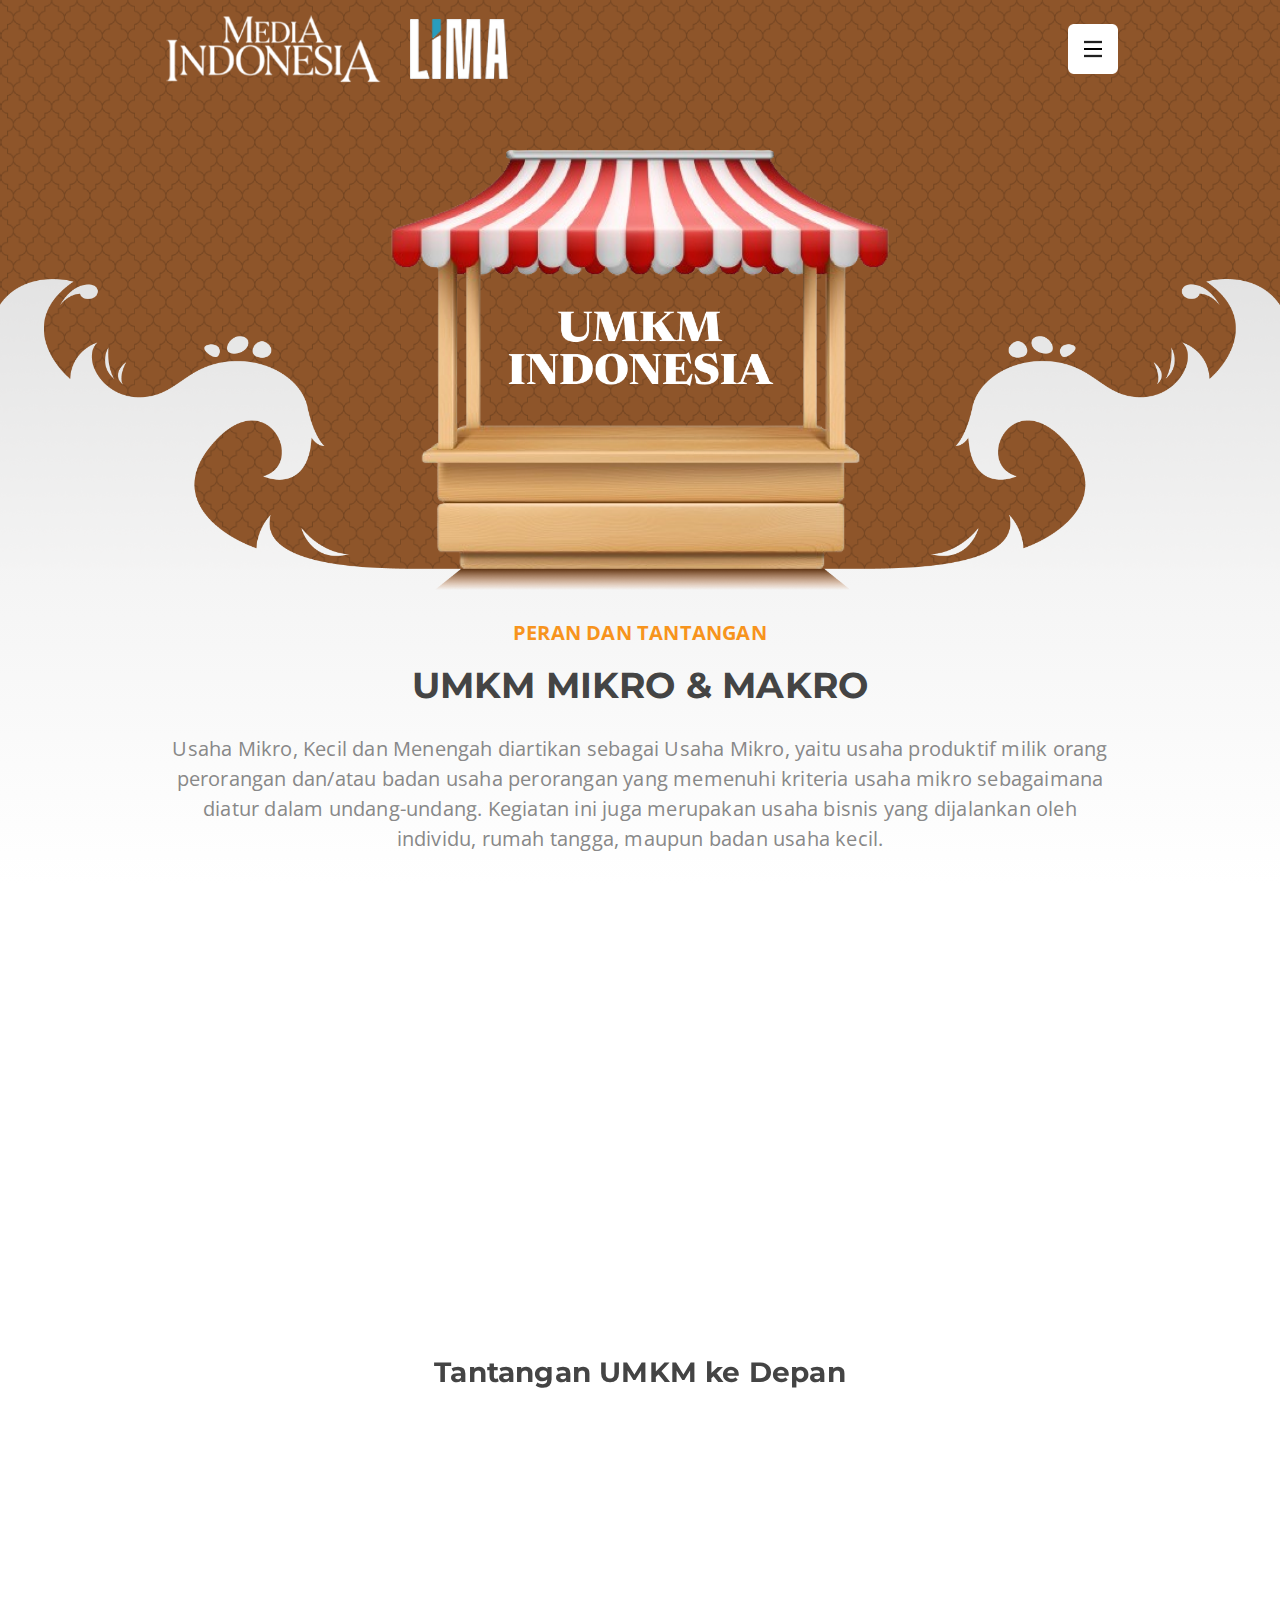
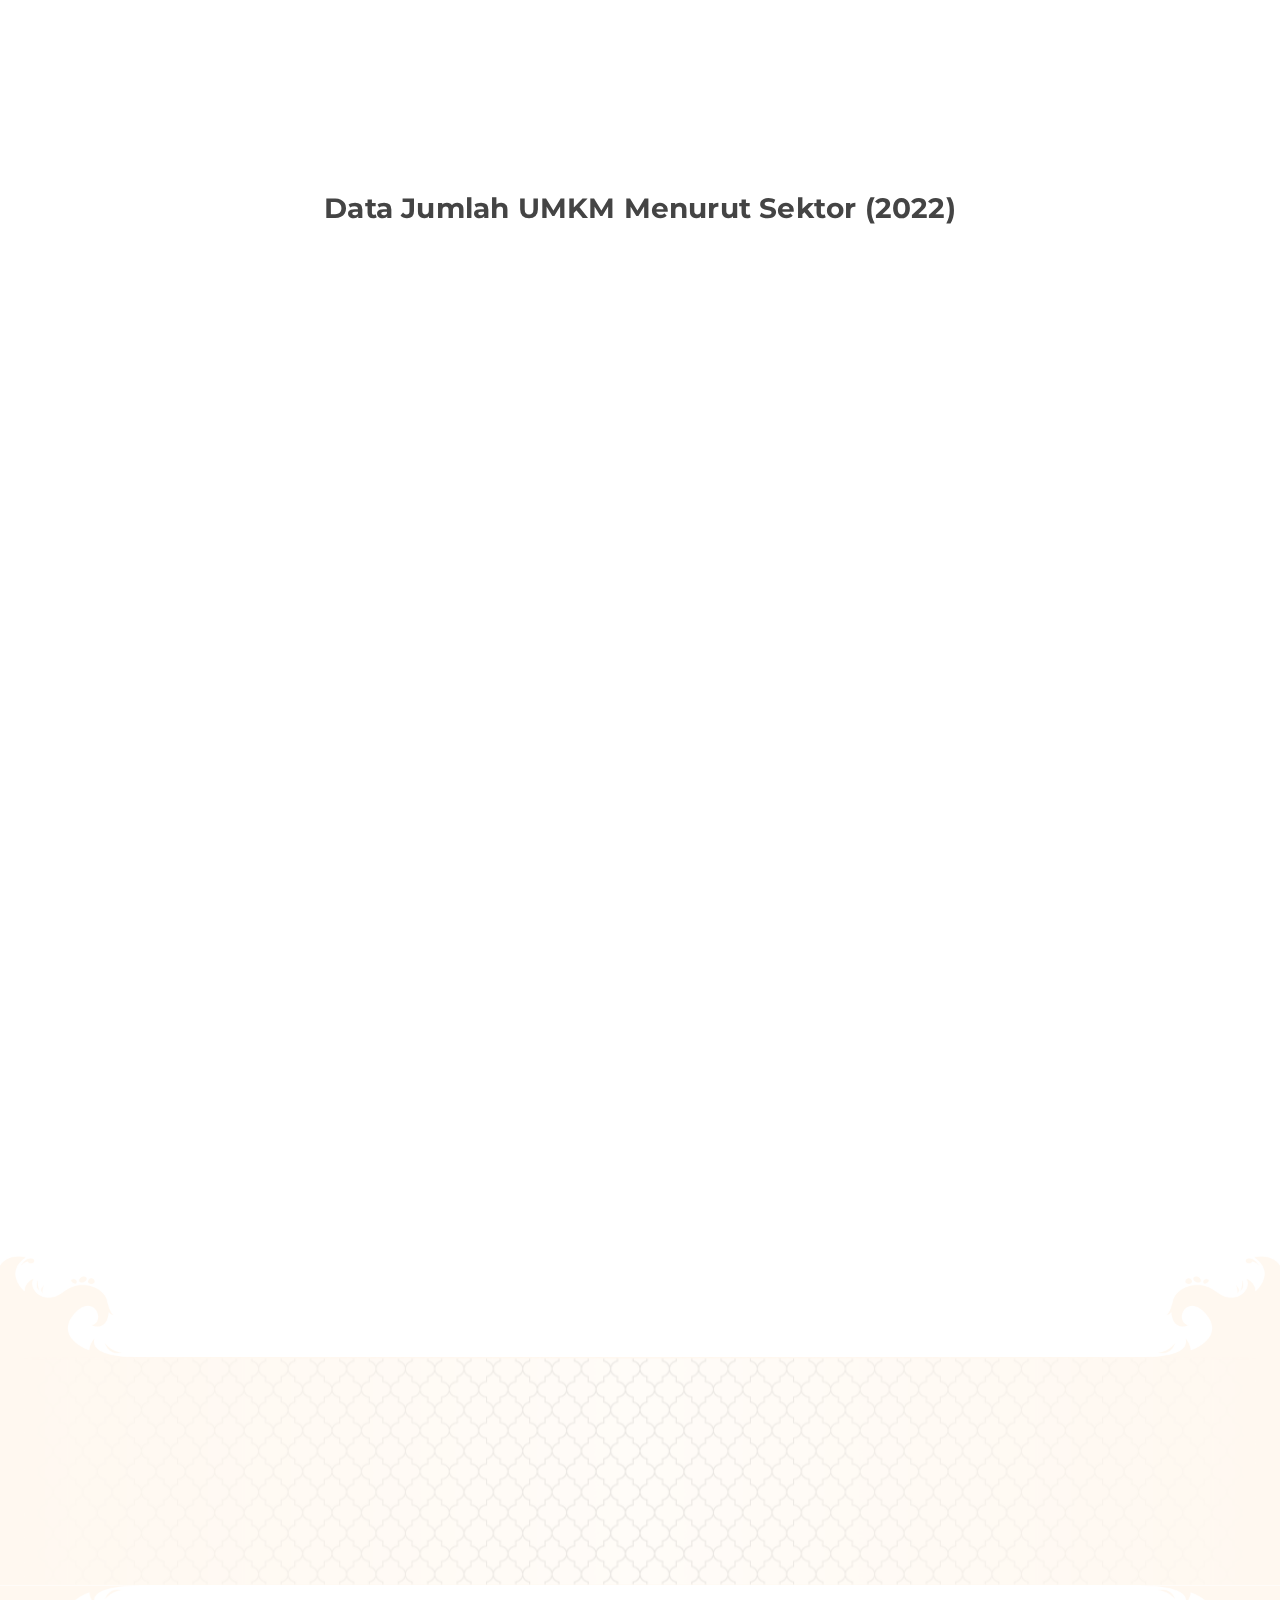
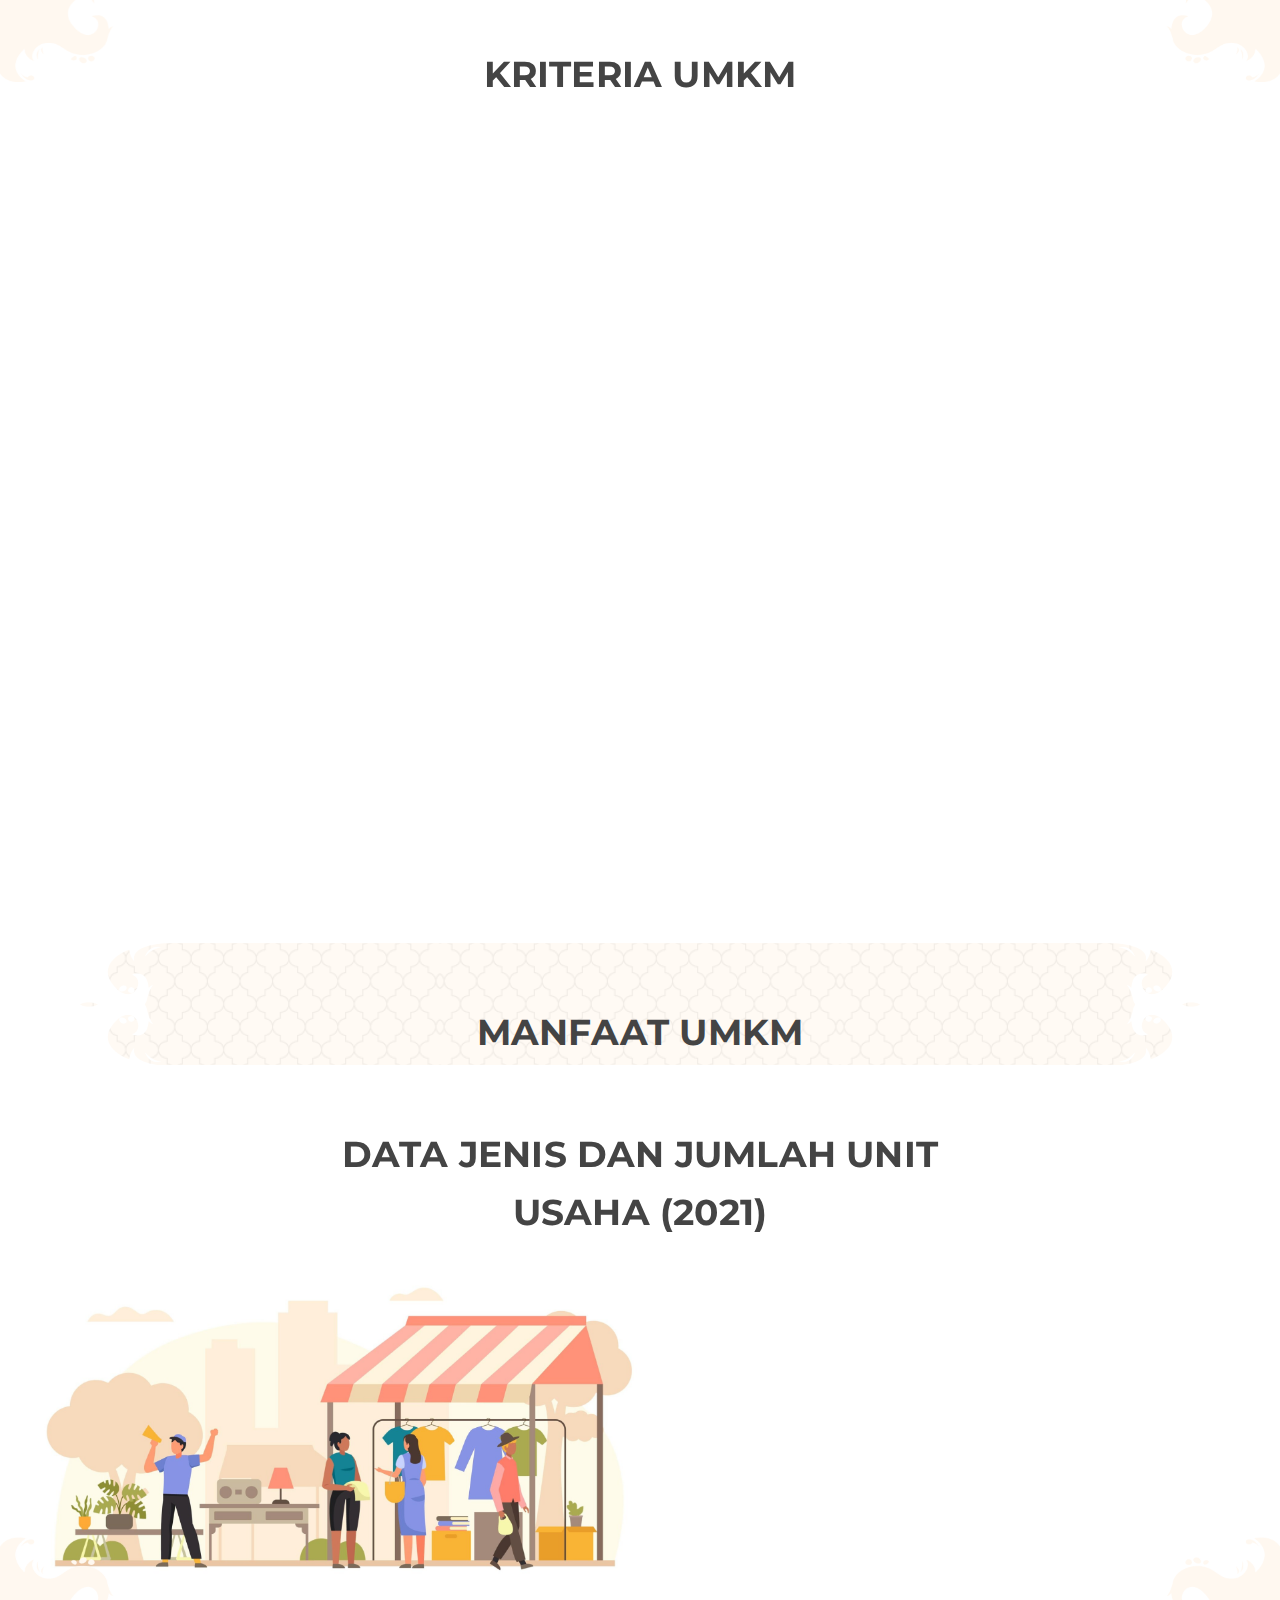
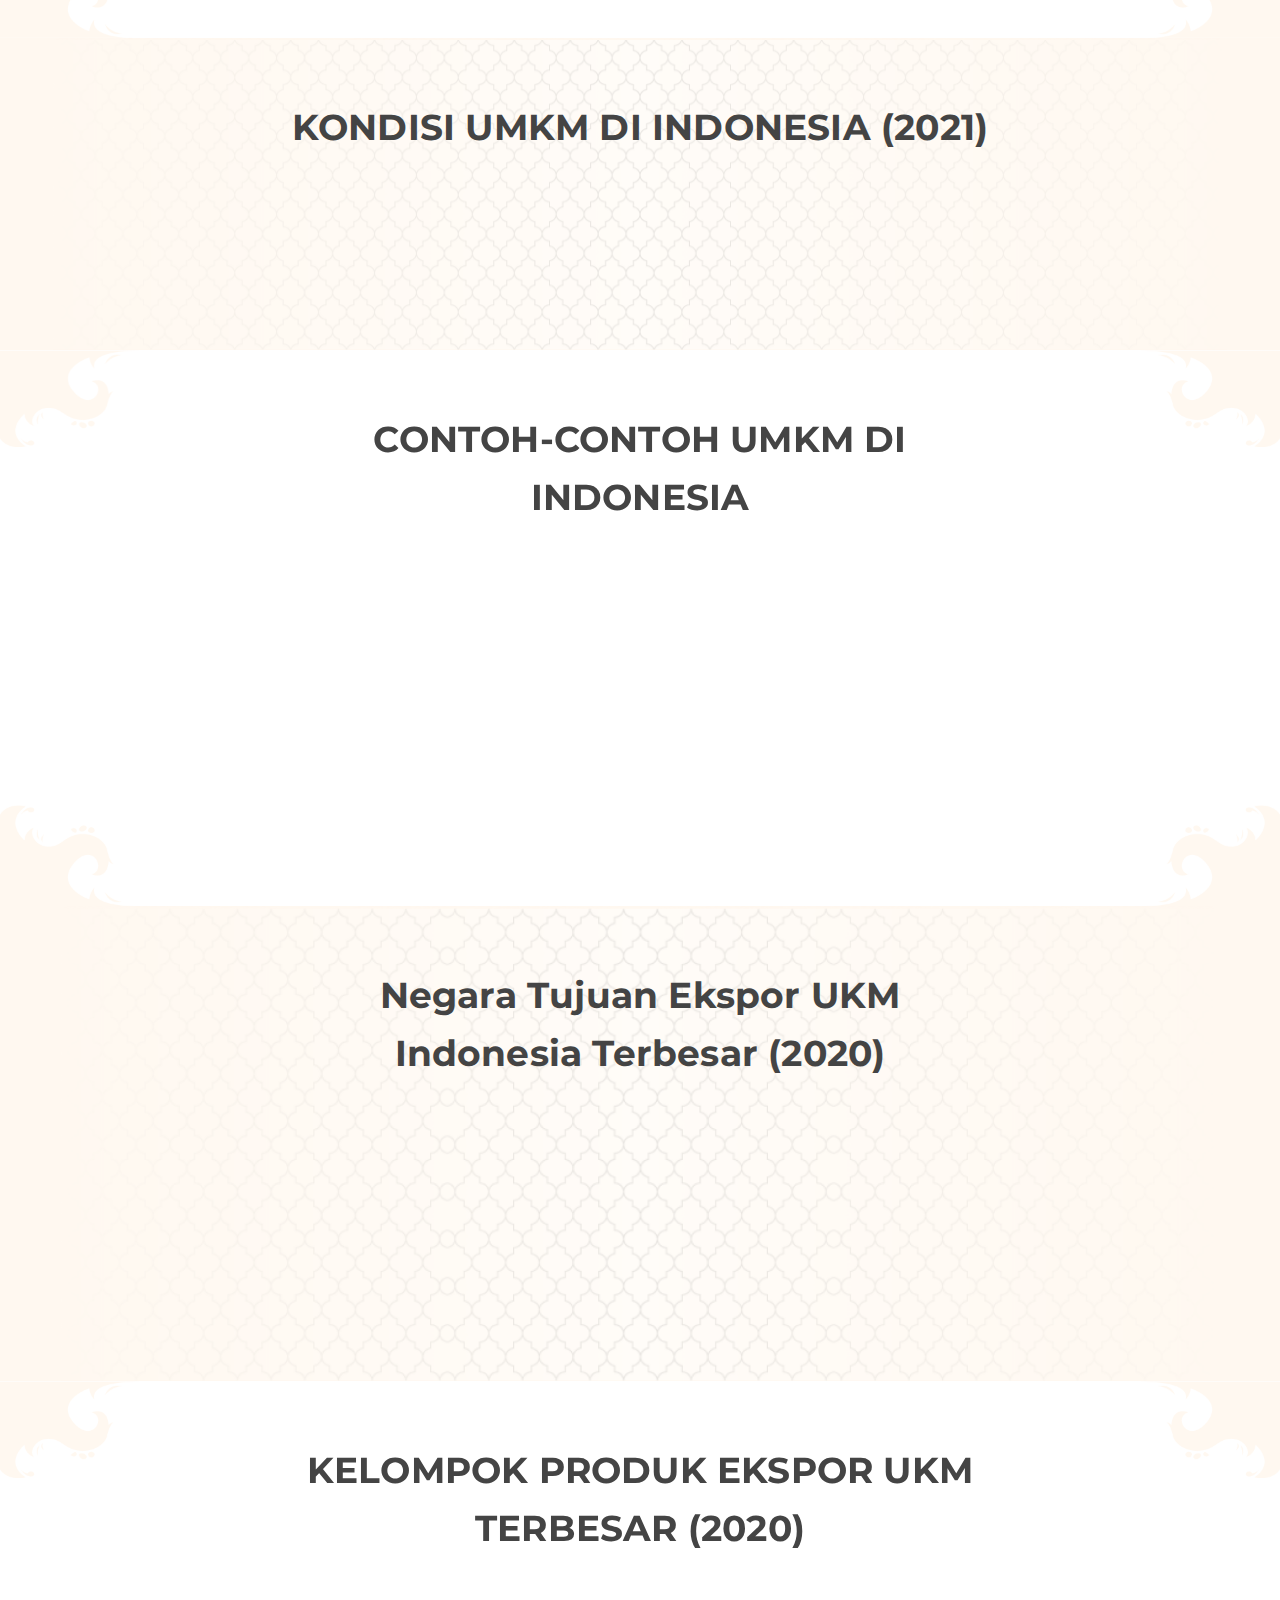
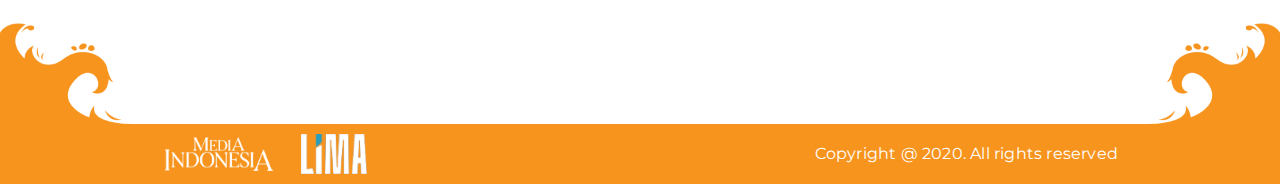
==== index-2.html @ 288a2ee0 "updates" ====
<!DOCTYPE html>
<html lang="en">
<head>
	<meta http-equiv="Content-Type" content="text/html; charset=utf-8">
	<meta name="viewport" content="width=device-width, initial-scale=1.0">
	
	<!-- CSS dependencies -->	
	<link rel="stylesheet" type="text/css" href="assets/css/bootstrap.css" />
	<link rel="stylesheet" type="text/css" href="assets/css/font-awesome.min.css" />
	<link rel="stylesheet" type="text/css" href="assets/css/aos.css" />
	<link rel="stylesheet" type="text/css" href="assets/css/main.css"/>
	<link rel="stylesheet" type="text/css" href="assets/css/font-style.css" />
	<link rel="stylesheet" type="text/css" href="assets/css/custom.css"/>
	<title>Mediaindonesia.com</title>
</head>
<body>

    <!-- CSS dependencies -->
    <link rel="stylesheet" type="text/css" href="assets/css/bootstrap.css" />
    <link
      rel="stylesheet"
      type="text/css"
      href="assets/css/font-awesome.min.css"
    />
    <link rel="stylesheet" type="text/css" href="assets/css/main.css" />
    <link rel="stylesheet" type="text/css" href="assets/css/font-style.css" />
    <link rel="stylesheet" type="text/css" href="assets/css/custom.css" />
    <title>Mediaindonesia.com</title>
  </head>
  <body>
    <div
      class="pix_section pix_nav_menu pix_scroll_header normal pix-over-header pix-padding-v-10"
      data-scroll-bg="#444"
    >
      <div class="container">
        <div class="pix-content">
          <nav
            class="navbar navbar-default pix-no-margin-bottom pix-navbar-default"
          >
            <div class="navbar-header">
              <div class="navbar-brand">
                <a
                  class="logo-mi logo-img logo-img-a pix-adjust-height"
                  href="#"
                  ><img
                    src="assets/images/media_indonesia.png"
                    alt="logo header"
                    width="223"
                /></a>
                <a
                  class="logo-lima logo-img logo-img-a pix-adjust-height"
                  href="#"
                  ><img src="assets/images/lima.png" alt="logo lima" width="98"
                /></a>
              </div>
              <button
                type="button"
                class="navbar-toggle collapsed"
                data-toggle="collapse"
                data-target="#pix-navbar-collapse"
                aria-expanded="false"
              >
                <img src="assets/images/icon_menu.png" alt="icon" width="50" />
              </button>
            </div>
            <div class="menu" id="pix-navbar-collapse">
              <ul
                class="nav navbar-nav navbar-right media-middle pix-header-nav pix-adjust-height"
                id="pix-header-nav"
              >
                <li class="nav-item">
                  <a href="#umkm_mikro" class="nav-link"
                    >UMKM Mikro dan Makro</a
                  >
                </li>
                <li class="nav-item">
                  <a href="#umkm_hukum" class="nav-link">Payung Hukum UMKM</a>
                </li>
                <li class="nav-item">
                  <a href="#umkm_kriteria" class="nav-link">Kriteria UMKM</a>
                </li>
                <li class="nav-item">
                  <a href="#umkm_manfaat" class="nav-link">Manfaat UMKM</a>
                </li>
                <li class="nav-item">
                  <a href="#umkm_data" class="nav-link"
                    >Data Jenis dan Jumlah Unit Usaha</a
                  >
                </li>
                <li class="nav-item">
                  <a href="#umkm_kondisi" class="nav-link"
                    >Kondisi UMKM di Indonesia</a
                  >
                </li>
                <li class="nav-item">
                  <a href="#umkm_indonesia" class="nav-link"
                    >Contoh-contoh UMKM di Indonesia</a
                  >
                </li>
                <li class="nav-item">
                  <a href="#umkm_export" class="nav-link"
                    >Negara Tujuak Ekspor UKM</a
                  >
                </li>
                <li class="nav-item">
                  <a href="#umkm_produk" class="nav-link"
                    >Kelompok Produk Ekspor UKM</a
                  >
                </li>
              </ul>
            </div>
          </nav>
        </div>
      </div>
    </div>

    <div class="pix_section umkm-banner" data-pix-offset="50">
      <img
        src="assets/images/micom_umkm.png"
        alt="banner image"
        class="umkm-banner_img"
      />
    </div>

    <div
      class="pix_section linear-bg pix-padding-top-60 pix-padding-bottom-30"
      id="umkm_mikro"
    >
      <div class="container">
        <div class="row">
          <div class="col-12">
            <h5 class="text-center pix-bold pix-orange">PERAN DAN TANTANGAN</h5>
            <h2 class="secondary-font text-center pix-bold pix-black-gray-dark">
              UMKM MIKRO & MAKRO
            </h2>
            <p class="text-center pix-gray big-text-20 m-0">
              Usaha Mikro, Kecil dan Menengah diartikan sebagai Usaha Mikro,
              yaitu usaha produktif milik orang perorangan dan/atau badan usaha
              perorangan yang memenuhi kriteria usaha mikro sebagaimana diatur
              dalam undang-undang. Kegiatan ini juga merupakan usaha bisnis yang
              dijalankan oleh individu, rumah tangga, maupun badan usaha kecil.
            </p>
          </div>
        </div>
      </div>
    </div>

	<div class="pix_section pix-padding-top-30">
		<div class="container">
			<div class="row align-items-center">
				<div class="col-md-6">
					<div data-aos="fade-right" data-aos-offset="300" data-aos-easing="ease-in-sine">
						<h3 class="secondary-font pix-bold pix-black-gray-dark pix-margin-bottom-20">Peran UMKM bagi Pertumbuhan Perekonomian Indonesia</h3>
						<ul class="pix-gray">
							<li>
								<p class="big-text">Kontribusi UMKM terhadap PDB mencapai 60% atau sekitar Rp 8.573 triliun per tahun.</p>
							</li>
							<li>
								<p class="big-text">Kontribusi terhadap penyerapan tenaga kerja mencapai 97% dari total penyerapan tenaga kerja nasional atau sekitar 116 juta orang.</p>
							</li>
						</ul>
					</div>
				</div>
				<div class="col-md-6">
					<div class="umkm-data_table" data-aos="fade-left" data-aos-offset="500" data-aos-duration="500">
						<div class="umkm-dt_wrap">
							<div class="umkm-dt_header">
								<h6 class="pix-bold m-0 pix-white text-center">Data Pertumbuhan UMKM (2015-2019)</h6>
							</div>
							<table class="w-full table table-borderless table-striped text-center">
								<thead>
									<tr>
										<th>Tahun</th>
										<th>Jumlah</th>
									</tr>
								</thead>
								<tbody>
									<tr>
										<td>2015</td>
										<td>59.262.772</td>
									</tr>
									<tr>
										<td>2015</td>
										<td>59.262.772</td>
									</tr>
									<tr>
										<td>2015</td>
										<td>59.262.772</td>
									</tr>
									<tr>
										<td>2015</td>
										<td>59.262.772</td>
									</tr>
									<tr>
										<td>2015</td>
										<td>59.262.772</td>
									</tr>
								</tbody>
							</table>
						</div>
					</div>
				</div>
			</div>
		</div>
	</div>

	<div class="pix_section pix-padding-top-60">
		<div class="container">
			<div class="row">
				<div class="col-12">
					<h3 class="text-center secondary-font pix-bold pix-black-gray-dark pix-margin-bottom-20">Tantangan UMKM ke Depan</h3>
					<div class="umkm-content_about">
						<div class="umkm-box-bg" data-aos="fade-right" data-aos-duration="1000">
							<ul class="text-md-end">
								<li>Inovasi dan Teknologi</li>
								<li>Literasi Digital</li>
								<li>Produktivitas</li>
								<li>Legalitas & Perizinan</li>
								<li>Pembiayaan</li>
								<li>Branding & Pemasaran</li>
							</ul>
						</div>
						<div class="umkm-box-center" data-aos="fade-up" data-aos-easing="linear" data-aos-duration="500">
							<lottie-player src="https://lottie.host/ec4cd3ad-67f0-4c99-aebd-7bb63694acc8/tK7wkdAPGz.json" background="##fff" speed="1" style="width: 300px; height: 300px" loop autoplay direction="1" mode="normal"></lottie-player>
						</div>
						<div class="umkm-box-bg" data-aos="fade-left" data-aos-duration="1000">
							<ul>
								<li>Sumber Daya Manusia</li>
								<li>Standarisasi dan Setifikasi</li>
								<li>Pemerataan Pembinaan</li>
								<li>Pelatihan</li>
								<li>Fasilitas</li>
								<li>Basis Data Tunggal</li>
							</ul>
						</div>
					</div>
				</div>
			</div>
		</div>
	</div>

	<div class="pix_section pix-padding umkm-section-data">
		<div class="container">
			<div class="row">
				<div class="col-12 m-0">
					<h3 class="text-center secondary-font pix-bold pix-black-gray-dark mb-0">Data Jumlah UMKM Menurut Sektor (2022)</h3>
				</div>
			</div>
			<div class="row">
				<div class="col-6 col-md-3" data-aos="flip-up" data-aos-easing="linear" data-aos-duration="500">
					<div class="umkm-data_box">
						<h5>Makanan</h5>
						<div>
							<span><strong>KBLI 10</strong></span>
							<span>Jml. Unit: 1.592.318</span>
						</div>
					</div>
				</div>
				<div class="col-6 col-md-3" data-aos="flip-up" data-aos-easing="linear" data-aos-duration="500" data-aos-delay="250">
					<div class="umkm-data_box">
						<h5>Minuman</h5>
						<div>
							<span><strong>KBLI 10</strong></span>
							<span>Jml. Unit: 1.592.318</span>
						</div>
					</div>
				</div>
				<div class="col-6 col-md-3" data-aos="flip-up" data-aos-easing="linear" data-aos-duration="500" data-aos-delay="500">
					<div class="umkm-data_box">
						<h5>Pengolahan Tembakau</h5>
						<div>
							<span><strong>KBLI 10</strong></span>
							<span>Jml. Unit: 1.592.318</span>
						</div>
					</div>
				</div>
				<div class="col-6 col-md-3" data-aos="flip-up" data-aos-easing="linear" data-aos-duration="500" data-aos-delay="750">
					<div class="umkm-data_box">
						<h5>Tekstil</h5>
						<div>
							<span><strong>KBLI 10</strong></span>
							<span>Jml. Unit: 1.592.318</span>
						</div>
					</div>
				</div>
			</div>
			<div class="row">
				<div class="col-6 col-md-3" data-aos="flip-up" data-aos-easing="linear" data-aos-duration="500" data-aos-delay="750">
					<div class="umkm-data_box">
						<h5>Pakaian Jadi</h5>
						<div>
							<span><strong>KBLI 10</strong></span>
							<span>Jml. Unit: 1.592.318</span>
						</div>
					</div>
				</div>
				<div class="col-6 col-md-3" data-aos="flip-up" data-aos-easing="linear" data-aos-duration="500" data-aos-delay="500">
					<div class="umkm-data_box">
						<h5>Kulit, Barang dari Kulit dan Alas Kaki</h5>
						<div>
							<span><strong>KBLI 10</strong></span>
							<span>Jml. Unit: 1.592.318</span>
						</div>
					</div>
				</div>
				<div class="col-6 col-md-3" data-aos="flip-up" data-aos-easing="linear" data-aos-duration="500" data-aos-delay="250">
					<div class="umkm-data_box">
						<h5>Kayu, Barang dari Kayu dan Gabus, Barang Anyaman BarangAnyaman</h5>
						<div>
							<span><strong>KBLI 10</strong></span>
							<span>Jml. Unit: 1.592.318</span>
						</div>
					</div>
				</div>
				<div class="col-6 col-md-3" data-aos="flip-up" data-aos-easing="linear" data-aos-duration="500">
					<div class="umkm-data_box">
						<h5>Kertas dan Barang dari Kertas</h5>
						<div>
							<span><strong>KBLI 10</strong></span>
							<span>Jml. Unit: 1.592.318</span>
						</div>
					</div>
				</div>
			</div>
			<div class="row">
				<div class="col-6 col-md-3" data-aos="flip-up" data-aos-easing="linear" data-aos-duration="500">
					<div class="umkm-data_box">
						<h5>Percetakan dan Reproduksi Media Rekaman</h5>
						<div>
							<span><strong>KBLI 10</strong></span>
							<span>Jml. Unit: 1.592.318</span>
						</div>
					</div>
				</div>
				<div class="col-6 col-md-3" data-aos="flip-up" data-aos-easing="linear" data-aos-duration="500" data-aos-delay="250">
					<div class="umkm-data_box">
						<h5>Bahan Kimia dan Barang dari Bahan Kimia</h5>
						<div>
							<span><strong>KBLI 10</strong></span>
							<span>Jml. Unit: 1.592.318</span>
						</div>
					</div>
				</div>
				<div class="col-6 col-md-3" data-aos="flip-up" data-aos-easing="linear" data-aos-duration="500" data-aos-delay="500">
					<div class="umkm-data_box">
						<h5>Farmasi, Produk Obat Kimia dan Obat Tradisional</h5>
						<div>
							<span><strong>KBLI 10</strong></span>
							<span>Jml. Unit: 1.592.318</span>
						</div>
					</div>
				</div>
				<div class="col-6 col-md-3" data-aos="flip-up" data-aos-easing="linear" data-aos-duration="500" data-aos-delay="750">
					<div class="umkm-data_box">
						<h5>Karet, Barang dari Karet dan Plastik</h5>
						<div>
							<span><strong>KBLI 10</strong></span>
							<span>Jml. Unit: 1.592.318</span>
						</div>
					</div>
				</div>
			</div>
			<div class="row">
				<div class="col-6 col-md-3" data-aos="flip-up" data-aos-easing="linear" data-aos-duration="500" data-aos-delay="750">
					<div class="umkm-data_box">
						<h5>Barang Galian Bukan Logam</h5>
						<div>
							<span><strong>KBLI 10</strong></span>
							<span>Jml. Unit: 1.592.318</span>
						</div>
					</div>
				</div>
				<div class="col-6 col-md-3" data-aos="flip-up" data-aos-easing="linear" data-aos-duration="500" data-aos-delay="500">
					<div class="umkm-data_box">
						<h5>Logam Dasar</h5>
						<div>
							<span><strong>KBLI 10</strong></span>
							<span>Jml. Unit: 1.592.318</span>
						</div>
					</div>
				</div>
				<div class="col-6 col-md-3" data-aos="flip-up" data-aos-easing="linear" data-aos-duration="500" data-aos-delay="250">
					<div class="umkm-data_box">
						<h5>Barang Logam bukan Mesin dan Peralatannya</h5>
						<div>
							<span><strong>KBLI 10</strong></span>
							<span>Jml. Unit: 1.592.318</span>
						</div>
					</div>
				</div>
				<div class="col-6 col-md-3" data-aos="flip-up" data-aos-easing="linear" data-aos-duration="500">
					<div class="umkm-data_box">
						<h5>Komputer, Barang Elektronik dan Optik</h5>
						<div>
							<span><strong>KBLI 10</strong></span>
							<span>Jml. Unit: 1.592.318</span>
						</div>
					</div>
				</div>
			</div>
			<div class="row">
				<div class="col-6 col-md-3" data-aos="flip-up" data-aos-easing="linear" data-aos-duration="500">
					<div class="umkm-data_box">
						<h5>Peralatan Listrik</h5>
						<div>
							<span><strong>KBLI 10</strong></span>
							<span>Jml. Unit: 1.592.318</span>
						</div>
					</div>
				</div>
				<div class="col-6 col-md-3" data-aos="flip-up" data-aos-easing="linear" data-aos-duration="500" data-aos-delay="250">
					<div class="umkm-data_box">
						<h5>Mesin dan Perlengkapan YTDL</h5>
						<div>
							<span><strong>KBLI 10</strong></span>
							<span>Jml. Unit: 1.592.318</span>
						</div>
					</div>
				</div>
				<div class="col-6 col-md-3" data-aos="flip-up" data-aos-easing="linear" data-aos-duration="500" data-aos-delay="500">
					<div class="umkm-data_box">
						<h5>Kendaraan Bermotor, Trailer dan Semi Trailer</h5>
						<div>
							<span><strong>KBLI 10</strong></span>
							<span>Jml. Unit: 1.592.318</span>
						</div>
					</div>
				</div>
				<div class="col-6 col-md-3" data-aos="flip-up" data-aos-easing="linear" data-aos-duration="500" data-aos-delay="750">
					<div class="umkm-data_box">
						<h5>Alat Angkut Lainnya</h5>
						<div>
							<span><strong>KBLI 10</strong></span>
							<span>Jml. Unit: 1.592.318</span>
						</div>
					</div>
				</div>
			</div>
			<div class="row">
				<div class="col-6 col-md-3" data-aos="flip-up" data-aos-easing="linear" data-aos-duration="500" data-aos-delay="750">
					<div class="umkm-data_box">
						<h5>Furnitur</h5>
						<div>
							<span><strong>KBLI 10</strong></span>
							<span>Jml. Unit: 1.592.318</span>
						</div>
					</div>
				</div>
				<div class="col-6 col-md-3" data-aos="flip-up" data-aos-easing="linear" data-aos-duration="500" data-aos-delay="500">
					<div class="umkm-data_box">
						<h5>Pengolahan Lainnya</h5>
						<div>
							<span><strong>KBLI 10</strong></span>
							<span>Jml. Unit: 1.592.318</span>
						</div>
					</div>
				</div>
				<div class="col-6 col-md-3" data-aos="flip-up" data-aos-easing="linear" data-aos-duration="500" data-aos-delay="250">
					<div class="umkm-data_box">
						<h5>Jasa Reparasi dan Pemasangan Mesin dan Peralatan</h5>
						<div>
							<span><strong>KBLI 10</strong></span>
							<span>Jml. Unit: 1.592.318</span>
						</div>
					</div>
				</div>
				<div class="col-6 col-md-3">
					&nbsp;
				</div>
			</div>
		</div>
	</div>

	<div class="pix_section pix-padding umkm-bg-net" id="umkm_hukum" style="background-image: url('./assets/images/bg-net1.png');">
		<div class="pix-vector pix-vcream top_left"></div>
		<div class="pix-vector pix-vcream top_right"></div>
		<div class="container">
			<div class="row align-items-center">
				<div class="col-md-9 col-12">
					<div data-aos="fade-right" data-aos-offset="300" data-aos-easing="ease-in-sine">
						<h2 class="secondary-font pix-bold pix-black-gray-dark mx-0">PAYUNG HUKUM UMKM</h2>
						<p class="pix-gray big-text-20 m-0">Undang-undang No 20/2008 tentang UMKM</p>
					</div>
				</div>
				<div class="col-md-3 col-12">
					<div data-aos="fade-left" data-aos-offset="400">
						<a href="#" class="orange-bg2 btn pix-white pix-bold d-block text-center mt-4 mt-md-0">Lihat Undang-Undang</a>
					</div>
				</div>
			</div>
		</div>
		<div class="pix-vector pix-vcream bottom_left"></div>
		<div class="pix-vector pix-vcream bottom_right"></div>
	</div>

	<div class="pix_section pix-padding umkm-section-kriteria" id="umkm_kriteria">
		<div class="container">
			<div class="row">
				<div class="col-12">
					<h2 class="secondary-font pix-bold pix-black-gray-dark text-center">KRITERIA UMKM</h2>
					<div class="umkm-kriteria_item" data-aos="zoom-in" data-aos-duration="500">
						<div class="kriteria_img">
							<img src="./assets/images/criteria-1.png" alt="images">
						</div>
						<h4 class="pix-bold pix-black-gray-dark pix-margin-bottom-10">Usaha Mikro</h4>
						<p class="pix-gray">Sebuah usaha memiliki keuntungan dari sebesar Rp300.000.000 dan memiliki aset atau kekayaan bersih minimal sebanyak Rp50.000.000.</p>
						<p class="pix-gray">Kriterianya adalah usaha yang dimiliki oleh suatu lembaga atau badan usaha, atau perseorangan.</p>
					</div>
					<div class="umkm-kriteria_item" data-aos="zoom-in" data-aos-easing="linear" data-aos-duration="500">
						<div class="kriteria_img">
							<img src="./assets/images/criteria-2.png" alt="images">
						</div>
						<h4 class="pix-bold pix-black-gray-dark pix-margin-bottom-10">Usaha Kecil</h4>
						<p class="pix-gray">Usaha yang memiliki pendapatan atau keuntungan berkisar dari Rp300.000.000 sampai dengan Rp2.500.000.000.</p>
					</div>
					<div class="umkm-kriteria_item" data-aos="zoom-in" data-aos-easing="linear" data-aos-duration="500">
						<div class="kriteria_img">
							<img src="./assets/images/criteria-3.png" alt="images">
						</div>
						<h4 class="pix-bold pix-black-gray-dark pix-margin-bottom-10">Usaha Menengah</h4>
						<p class="pix-gray">Usaha ini memiliki keuntungan sebesar Rp2.500.000.000 sampai dengan Rp50.000.000.000 dalam satu tahun.</p>
						<p class="pix-gray">Keuntungan bersih yang dimiliki oleh usaha menengah adalah sebesar Rp500.000.000 dalam satu tahun.</p>
					</div>
				</div>
			</div>
		</div>
	</div>

	<div class="pix_section" id="umkm_manfaat">
		<div class="umkm-manfaat">
			<div class="pix-vector pix-vwhite top_left"></div>
			<div class="pix-vector pix-vwhite top_right"></div>
			<div class="row">
				<div class="col-12">
					<h2 class="secondary-font pix-bold pix-black-gray-dark text-center">MANFAAT UMKM</h2>
					<div data-aos="fade-up" data-aos-duration="1000">
						<lottie-player src="https://lottie.host/9681ed06-71a2-4946-ba17-9ff17fdc3664/WyfPKBvtcB.json" background="none" speed="1" style="width: 300px; height: 300px" loop autoplay direction="1" mode="normal"></lottie-player>
						<ul class="list-manfaat list-unstyled m-0">
							<li>
								<h6>Mendorong Pemerataan Ekonomi</h6>
							</li>
							<li>
								<h6>Membuka Lapangan Kerja</h6>
							</li>
							<li>
								<h6>Penopang Ekonomi Dalam Situasi Krisis</h6>
							</li>
							<li>
								<h6>Meningkatkan Devisa Negara</h6>
							</li>
							<li>
								<h6>Memenuhi Kebutuhan Masyarakat</h6>
							</li>
						</ul>
					</div>
				</div>
			</div>
			<div class="pix-vector pix-vwhite bottom_left"></div>
			<div class="pix-vector pix-vwhite bottom_right"></div>
		</div>
	</div>

	<div class="pix_section pix-padding umkm-business" id="umkm_data">
		<div class="container">
			<div class="row">
				<div class="col-12">
					<h2 class="secondary-font pix-bold pix-black-gray-dark text-center">DATA JENIS DAN JUMLAH UNIT USAHA (2021)</h2>
				</div>
			</div>
			<div class="row align-items-center">
				<div class="col-md-4">
					<img src="./assets/images/images-business.png" alt="images" class="img-business">
				</div>
				<div class="col-md-4">
					<div class="business-unit" data-aos="zoom-in-right" data-aos-duration="500">
						<h6>Usaha Mikro</h6>
						<ul>
							<li>Omzet kurang dari Rp2 M</li>
							<li>Jumlah: 63.955.369 unit (99,62%)</li>
						</ul>
					</div>
					<div class="business-unit" data-aos="zoom-in-right" data-aos-duration="500" data-aos-delay="250">
						<h6>Usaha menengah</h6>
						<ul>
							<li>Omzet kurang dari Rp2 M</li>
							<li>Jumlah: 63.955.369 unit (99,62%)</li>
						</ul>
					</div>
				</div>
				<div class="col-md-4">
					<div class="business-unit" data-aos="zoom-in-left" data-aos-duration="500" data-aos-delay="500">
						<h6>Usaha Kecil</h6>
						<ul>
							<li>Omzet kurang dari Rp2 M</li>
							<li>Jumlah: 63.955.369 unit (99,62%)</li>
						</ul>
					</div>
					<div class="business-unit" data-aos="zoom-in-left" data-aos-duration="500" data-aos-delay="750">
						<h6>Usaha Besar</h6>
						<ul>
							<li>Omzet kurang dari Rp2 M</li>
							<li>Jumlah: 63.955.369 unit (99,62%)</li>
						</ul>
					</div>
				</div>
			</div>
		</div>
	</div>

	<div class="pix_section pix-padding umkm-bg-net" id="umkm_kondisi" style="background-image: url('./assets/images/bg-net3.png');">
		<div class="pix-vector pix-vcream top_left"></div>
		<div class="pix-vector pix-vcream top_right"></div>
		<div class="container">
			<div class="row">
				<div class="col-12">
					<h2 class="secondary-font pix-bold pix-black-gray-dark text-center">KONDISI UMKM DI INDONESIA (2021)</h2>
				</div>
			</div>
			<div class="umkm-percentage">
				<div class="row">
					<div class="col-md-3 col-6">
						<div class="item-percentage" data-aos="fade-up" data-aos-duration="500">
							<p>Penyerapan Tenaga Kerja</p>
							<h3>97%</h3>
						</div>
					</div>
					<div class="col-md-3 col-6">
						<div class="item-percentage" data-aos="fade-down" data-aos-duration="500" data-aos-delay="250">
							<p>Kontribusi PDB</p>
							<h3>57%</h3>
						</div>
					</div>
					<div class="col-md-3 col-6">
						<div class="item-percentage" data-aos="fade-up" data-aos-duration="500" data-aos-delay="500">
							<p>Tingkat Digitalisasi UMKM</p>
							<h3>25%</h3>
						</div>
					</div>
					<div class="col-md-3 col-6">
						<div class="item-percentage" data-aos="fade-down" data-aos-duration="500" data-aos-delay="750">
							<p>Kontribusi Ekspor</p>
							<h3>15%</h3>
						</div>
					</div>
				</div>
			</div>
		</div>
		<div class="pix-vector pix-vcream bottom_left"></div>
		<div class="pix-vector pix-vcream bottom_right"></div>
	</div>

	<div class="pix_section pix-padding" id="umkm_indonesia">
		<div class="container">
			<div class="row">
				<div class="col-12">
					<h2 class="secondary-font pix-bold pix-black-gray-dark text-center">CONTOH-CONTOH UMKM DI INDONESIA</h2>
					<div class="umkm-type">
						<div class="type-item" data-aos="fade-right">
							<div class="type_img">
								<img src="./assets/images/umkm-kuliner.png" alt="image">
							</div>
							<h5>Kuliner</h5>
						</div>
						<div class="type-item" data-aos="fade-right" data-aos-delay="250">
							<div class="type_img">
								<img src="./assets/images/umkm-furniture.png" alt="image">
							</div>
							<h5>Furnitur</h5>
						</div>
						<div class="type-item" data-aos="fade-right" data-aos-delay="500">
							<div class="type_img">
								<img src="./assets/images/umkm-fashion.png" alt="image">
							</div>
							<h5>Fesyen</h5>
						</div>
						<div class="type-item" data-aos="fade-right" data-aos-delay="750">
							<div class="type_img">
								<img src="./assets/images/umkm-kecantikan.png" alt="image">
							</div>
							<h5>Kecantikan</h5>
						</div>
						<div class="type-item" data-aos="fade-right" data-aos-delay="1000">
							<div class="type_img">
								<img src="./assets/images/umkm-otomotif.png" alt="image">
							</div>
							<h5>Otomotif</h5>
						</div>
						<div class="type-item" data-aos="fade-right" data-aos-delay="1250">
							<div class="type_img">
								<img src="./assets/images/umkm-agribisnis.png" alt="image">
							</div>
							<h5>Agribisnis</h5>
						</div>
					</div>
				</div>
			</div>
		</div>
	</div>

	<div class="pix_section pix-padding umkm-bg-net" id="umkm_export" style="background-image: url('./assets/images/bg-net.png');">
		<div class="pix-vector pix-vcream top_left"></div>
		<div class="pix-vector pix-vcream top_right"></div>
		<div class="container">
			<div class="row">
				<div class="col-12">
					<h2 class="secondary-font pix-bold pix-black-gray-dark text-center">Negara Tujuan Ekspor UKM Indonesia Terbesar (2020)</h2>
					<div class="umkm-list5 umkm-export pix-margin-top-40">
						<div class="item-list" data-aos="fade-up" data-aos-duration="500" data-aos-easing="linear">
							<img src="./assets/images/negara-amerika.png" alt="country image">
							<h5>Amerika Serikat</h5>
						</div>
						<div class="item-list" data-aos="fade-up" data-aos-duration="500" data-aos-easing="linear" data-aos-delay="250">
							<img src="./assets/images/negara-tiongkok.png" alt="country image">
							<h5>Tiongkok</h5>
						</div>
						<div class="item-list" data-aos="fade-up" data-aos-duration="500" data-aos-easing="linear" data-aos-delay="500">
							<img src="./assets/images/negara-jepang.png" alt="country image">
							<h5>Jepang</h5>
						</div>
						<div class="item-list" data-aos="fade-up" data-aos-duration="500" data-aos-easing="linear" data-aos-delay="750">
							<img src="./assets/images/negara-malaysia.png" alt="country image">
							<h5>Malaysia</h5>
						</div>
						<div class="item-list" data-aos="fade-up" data-aos-duration="500" data-aos-easing="linear" data-aos-delay="1000">
							<img src="./assets/images/negara-india.png" alt="country image">
							<h5>India</h5>
						</div>
					</div>
				</div>
			</div>
		</div>
		<div class="pix-vector pix-vcream bottom_left"></div>
		<div class="pix-vector pix-vcream bottom_right"></div>
	</div>
	
	<div class="pix_section pix-padding" id="umkm_produk">
		<div class="container">
			<div class="row">
				<div class="col-12">
					<h2 class="secondary-font pix-bold pix-black-gray-dark text-center">KELOMPOK PRODUK EKSPOR UKM TERBESAR (2020)</h2>
					<div class="umkm-list5 umkm-export_type">
						<div class="item-list" data-aos="zoom-in" data-aos-duration="500" data-aos-delay="500">
							<lottie-player src="https://lottie.host/e2233df3-7dfd-4e1a-bc21-b09b904f8a44/htqsDCx0ex.json" background="none" speed="1" style="width: 300px; height: 300px" loop autoplay direction="1" mode="normal"></lottie-player>
							<div>
								<h5>Kayu & Produk Kayu</h5>
								<span>US$658,8 juta</span>
							</div>
						</div>
						<div class="item-list" data-aos="zoom-in" data-aos-duration="500" data-aos-delay="250">
							<lottie-player src="https://lottie.host/d17eab2c-5a5a-4fd4-9028-dd84a3c80851/n2ge7IGg2M.json" background="none" speed="1" style="width: 300px; height: 300px" loop autoplay direction="1" mode="normal"></lottie-player>
							<div>
								<h5>Tekstil dan Produk Tekstil</h5>
								<span>US$658,8 juta</span>
							</div>
						</div>
						<div class="item-list" data-aos="zoom-in" data-aos-duration="500" data-aos-delay="0">
							<lottie-player src="https://lottie.host/dc655d18-4946-4005-aaeb-0183a6089b58/fktZbHZFBg.json" background="none" speed="1" style="width: 300px; height: 300px" loop autoplay direction="1" mode="normal"></lottie-player>
							<div>
								<h5>Furnitur</h5>
								<span>US$658,8 juta</span>
							</div>
						</div>
						<div class="item-list" data-aos="zoom-in" data-aos-duration="500" data-aos-delay="250">
							<lottie-player src="https://lottie.host/fa6245a8-8274-4d76-ba86-88272f1b1909/mZ6eqESnOD.json" background="none" speed="1" style="width: 300px; height: 300px" loop autoplay direction="1" mode="normal"></lottie-player>
							<div>
								<h5>Produk Kimia</h5>
								<span>US$658,8 juta</span>
							</div>
						</div>
						<div class="item-list" data-aos="zoom-in" data-aos-duration="500" data-aos-delay="500">
							<lottie-player src="https://lottie.host/242775ff-ef2b-416f-b008-c907f15502a4/dBk8q483bj.json" background="none" speed="1" style="width: 300px; height: 300px" loop autoplay direction="1" mode="normal"></lottie-player>
							<div>
								<h5>Ikan dan Ikan Olahan</h5>
								<span>US$658,8 juta</span>
							</div>
						</div>
					</div>
				</div>
			</div>
		</div>
	</div>
	
	<div class="pix_section pix-padding-v-10 umkm-footer">
		<div class="container">
			<div class="row align-items-center">
				<div class="col-md-6">
					<div class="umkm-footer_logo">
						<a class="logo-mi" href="#"><img src="assets/images/media_indonesia.png" alt="logo umkm" height="40" /></a>
						<a class="logo-lima" href="#"><img src="assets/images/lima.png" alt="logo lima" height="40" /></a>
					</div>
				</div>
				<div class="col-md-6">
					<span class="umkm-copyright">Copyright @ 2020. All rights reserved</span>
				</div>
			</div>
		</div>
	</div>
	

	<!-- Javascript -->
	<script src="assets/js/jquery-1.11.2.js"></script>
	<script src="assets/js/jquery-ui.js"></script>
	<script src="assets/js/bootstrap.js"></script>
	<script src="assets/js/velocity.min.js"></script>
	<script src="assets/js/velocity.ui.min.js"></script>
	<script src="assets/js/scroll.js" type="text/javascript"></script>
	<script src="assets/js/aos.js" type="text/javascript"></script>
  <script src="assets/js/lottie-player.js"></script>
	<script src="assets/js/custom.js"></script>
	<script>
		AOS.init();
	</script>
</body>
</html>
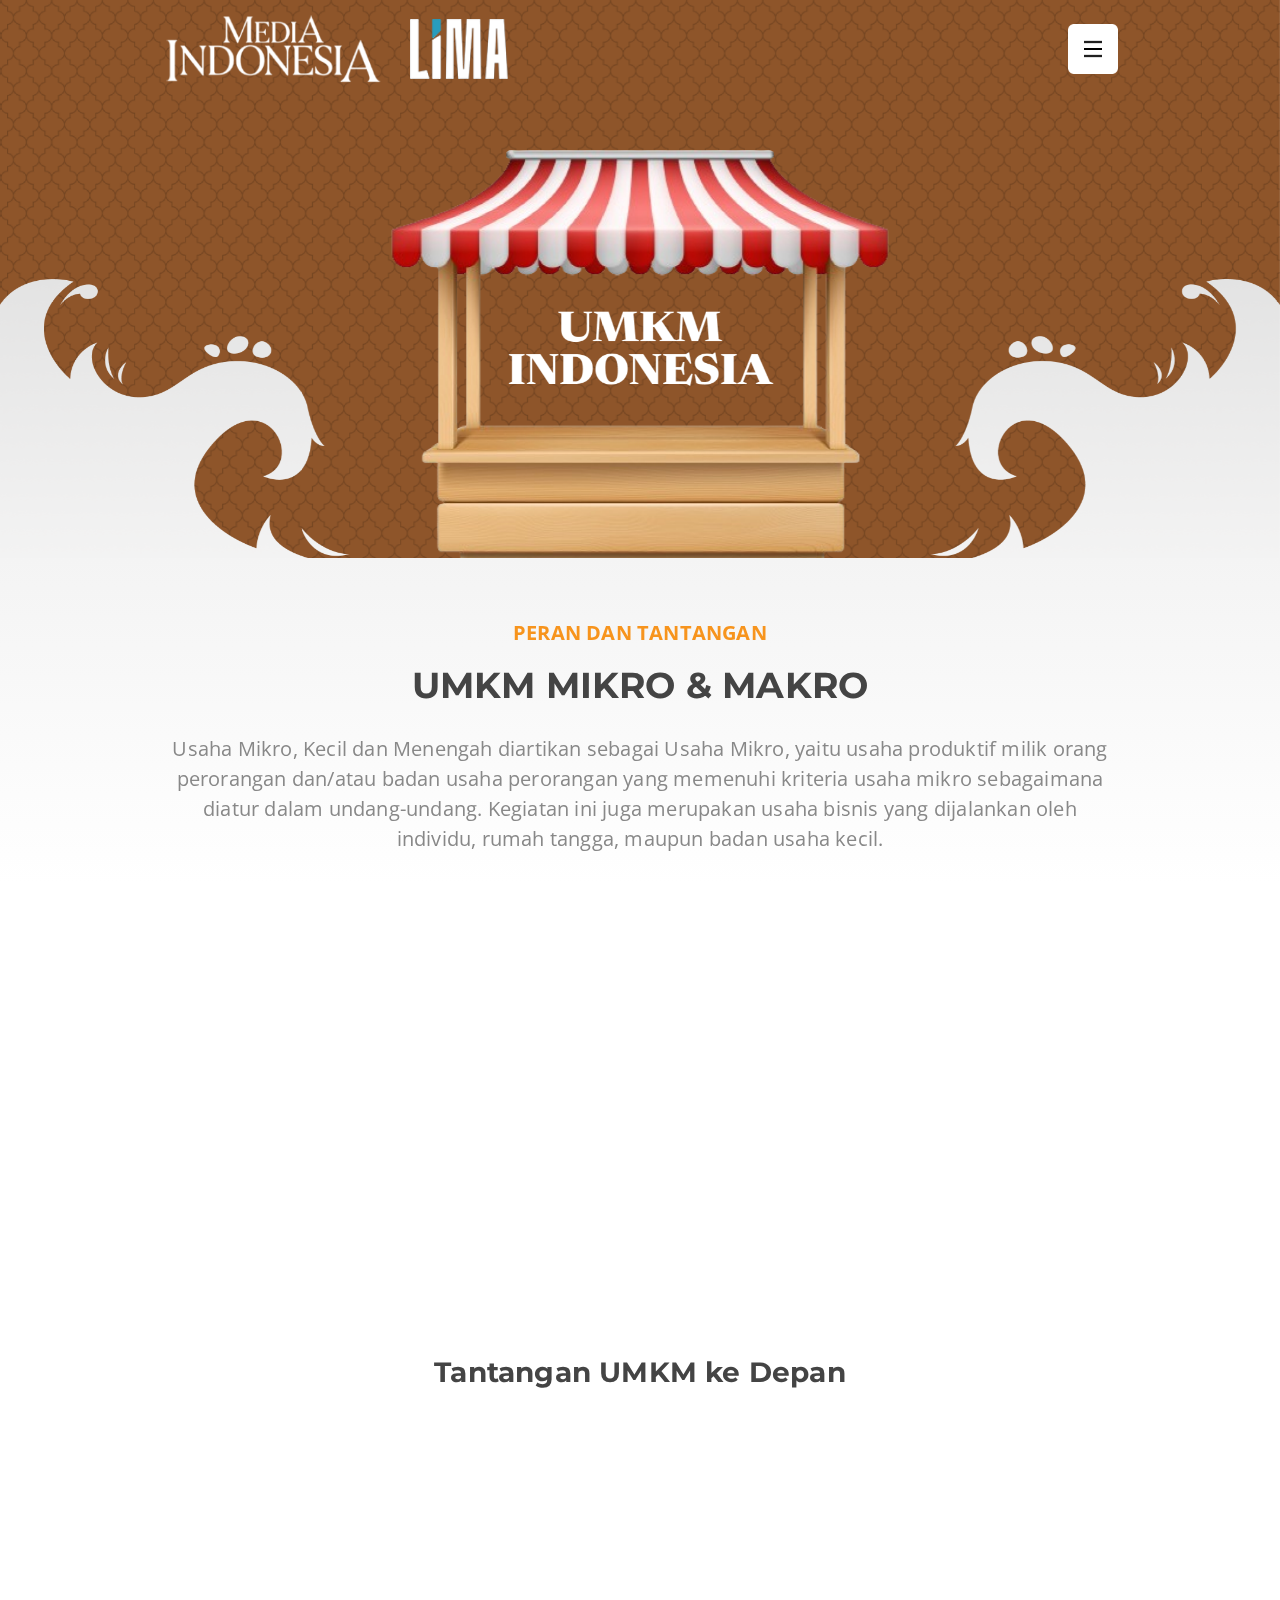
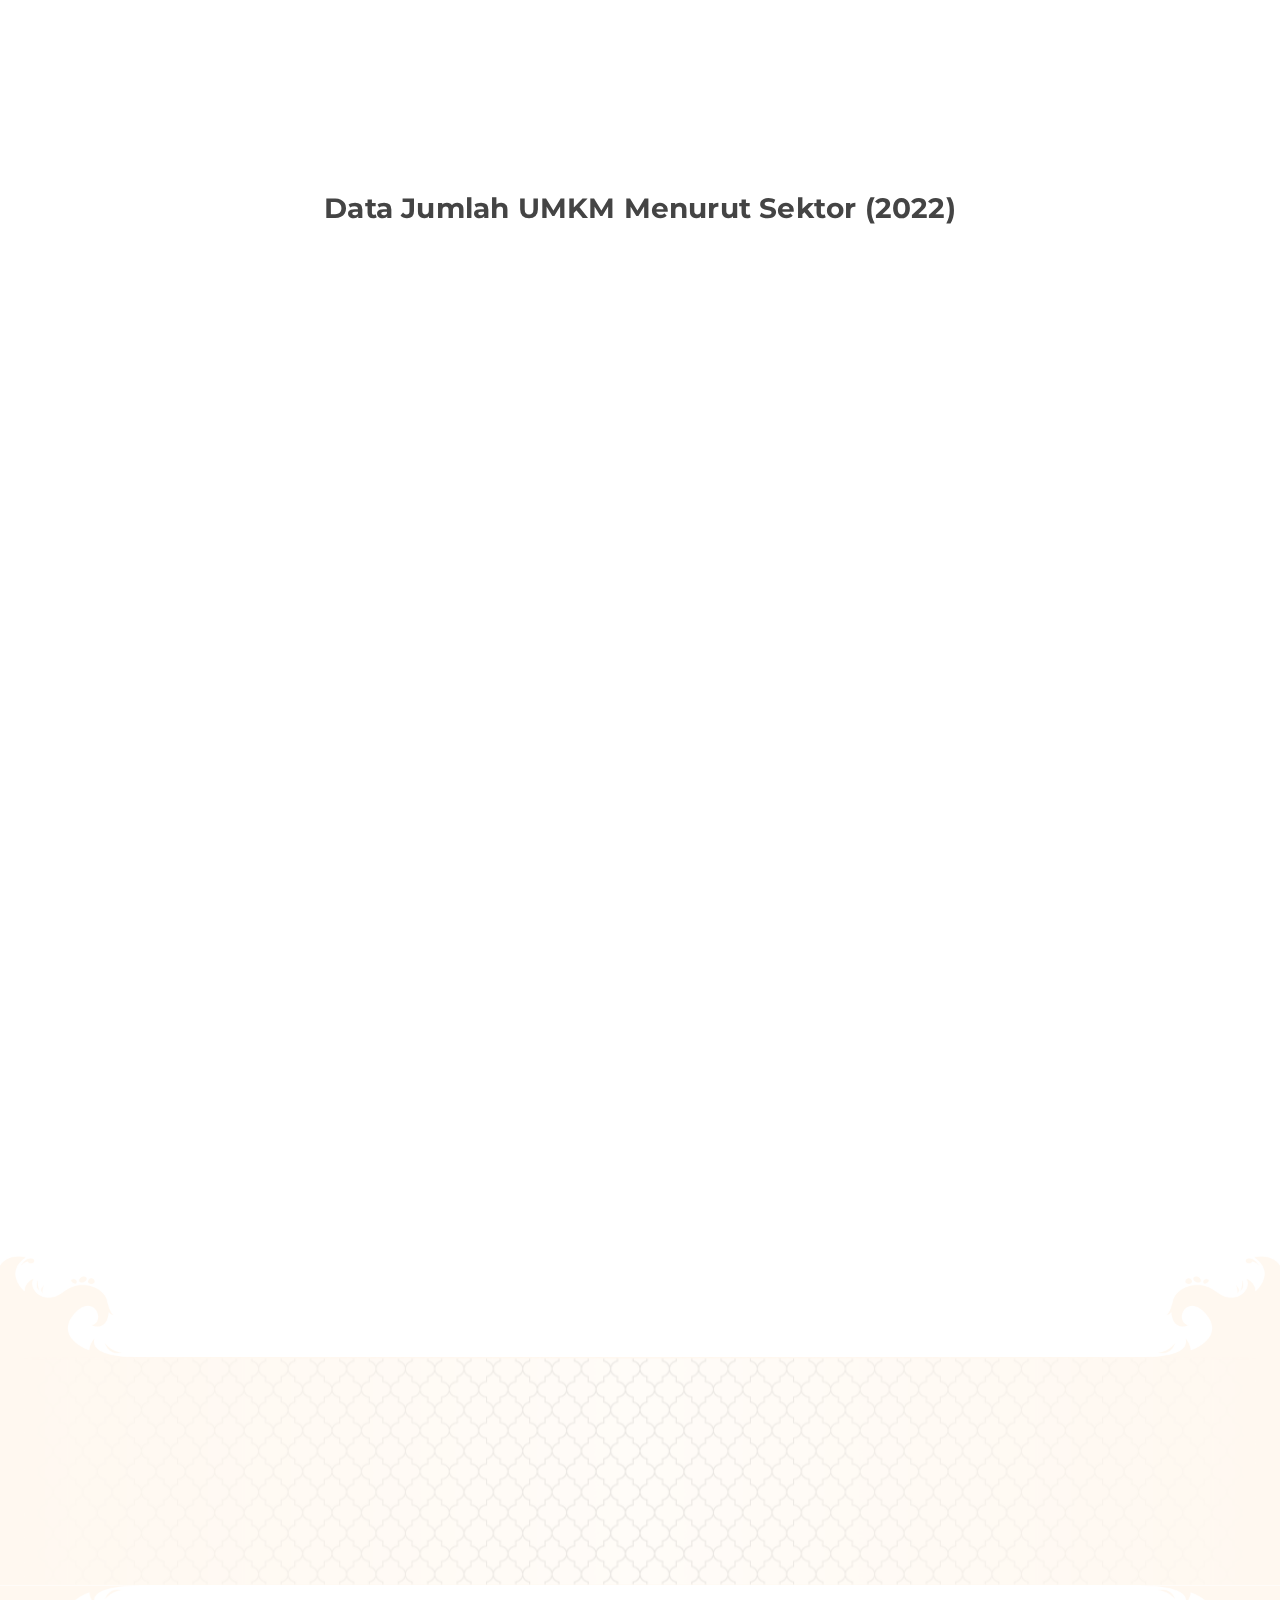
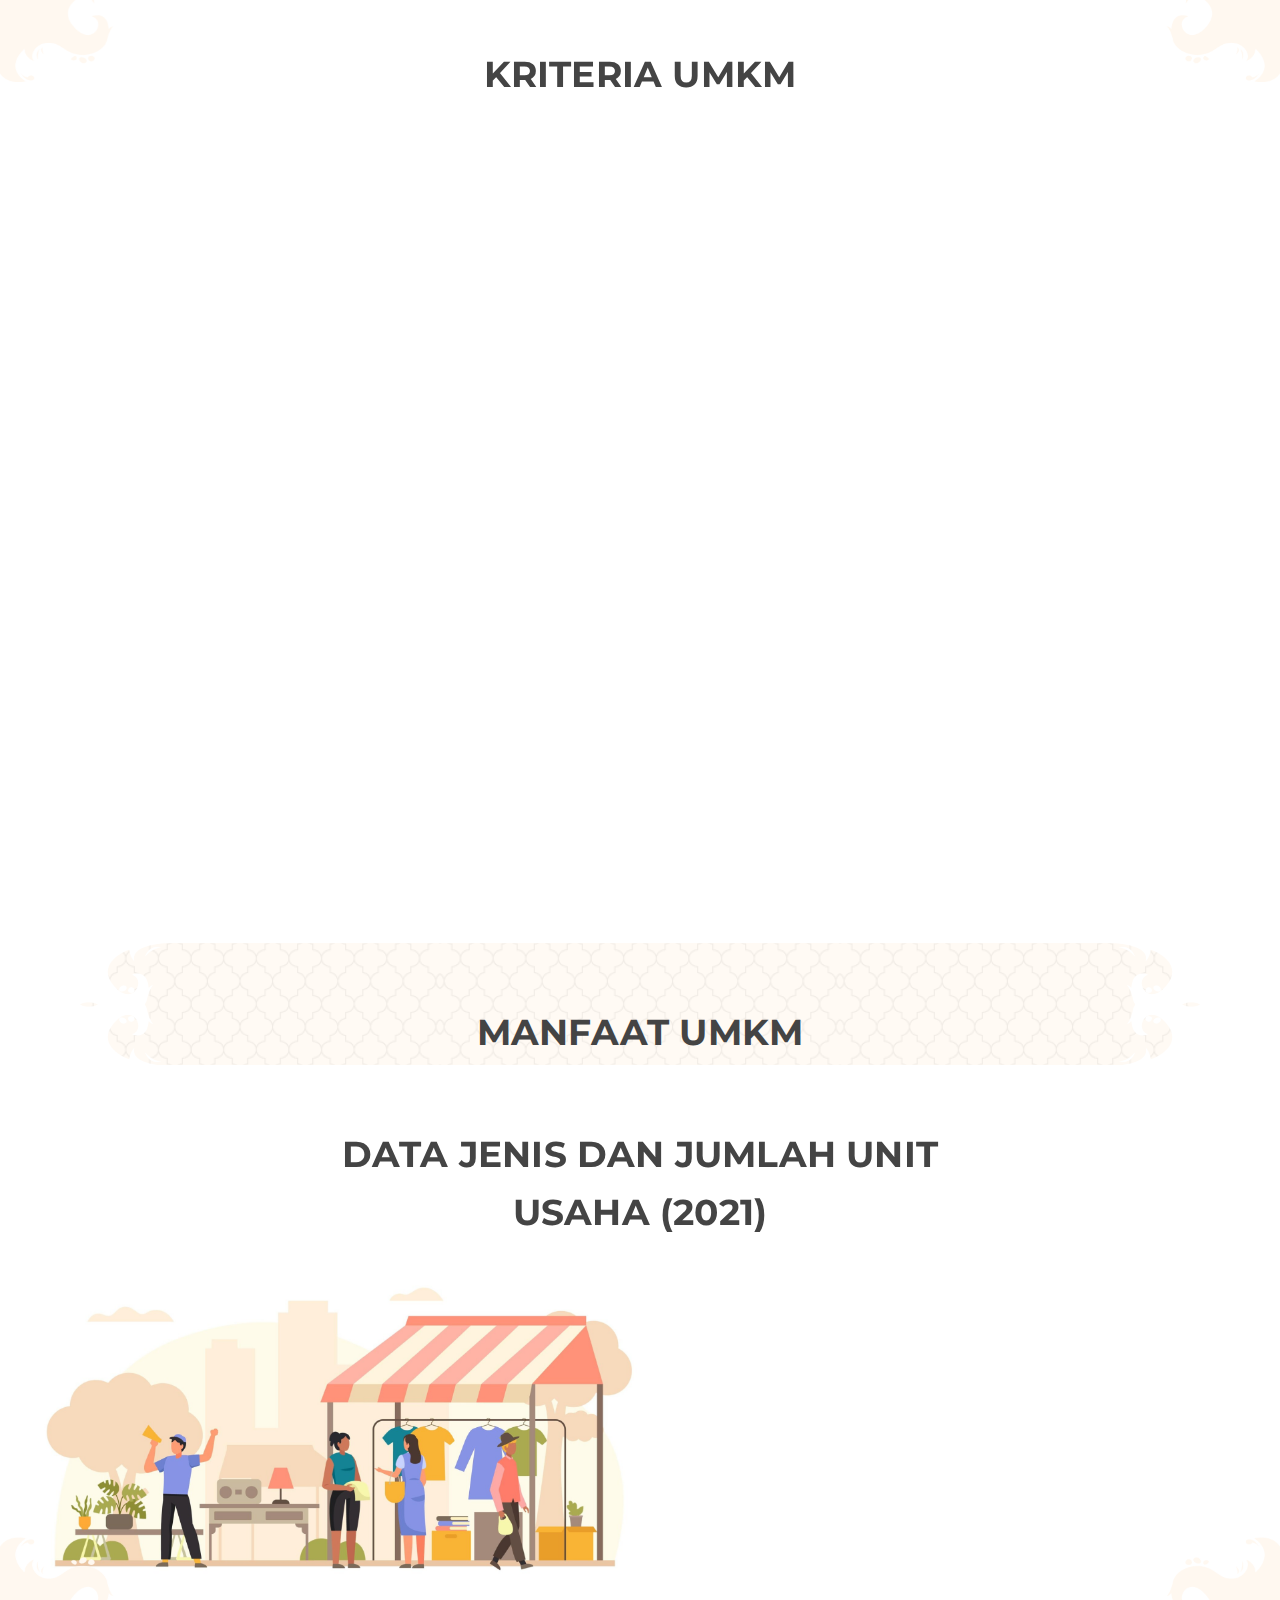
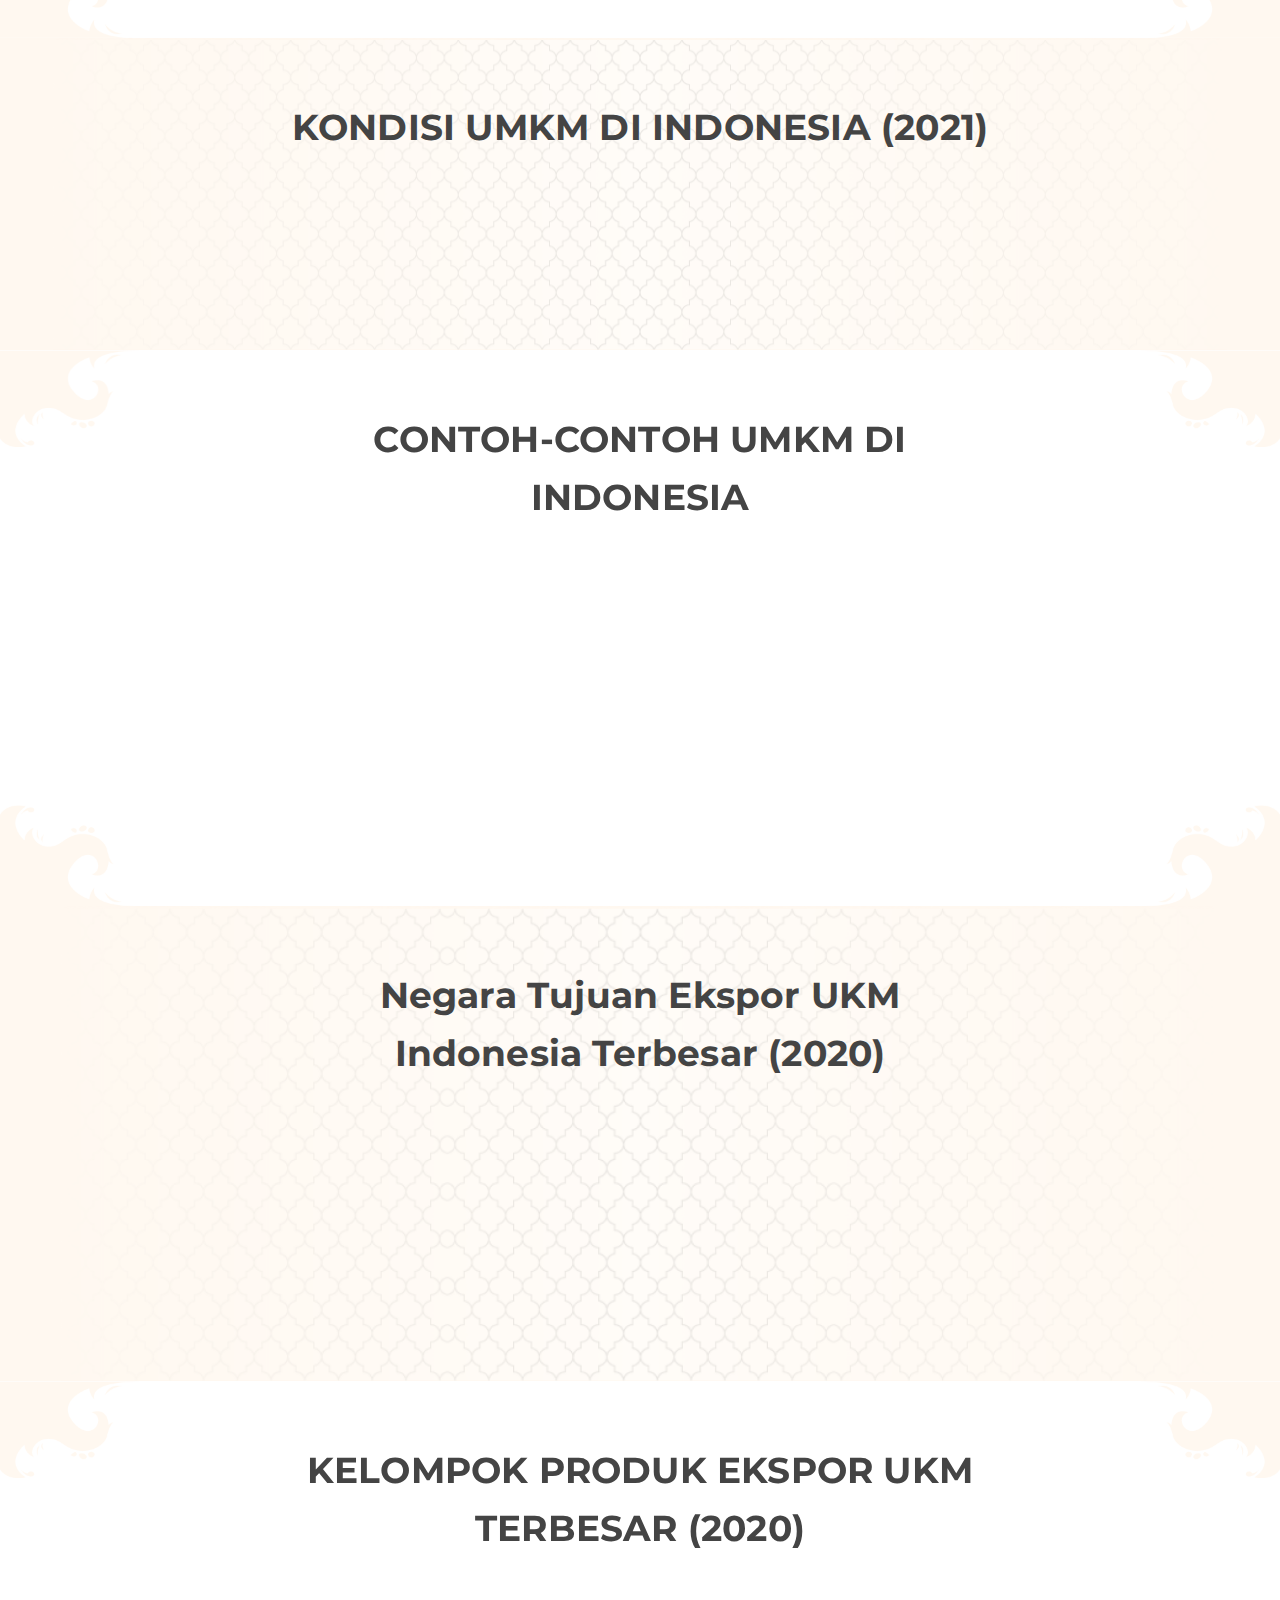
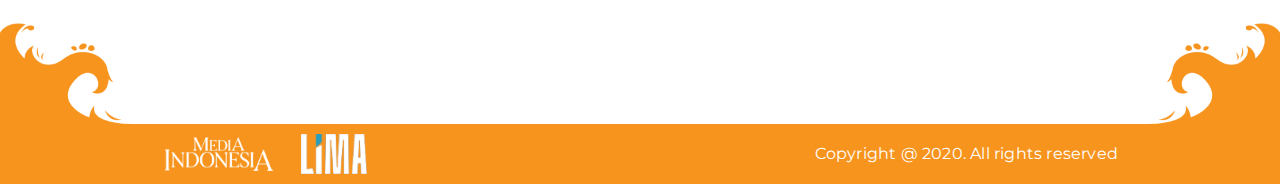
==== commit 4ea34e73: "updates" ====
--- a/index-2.html
+++ b/index-2.html
@@ -114,7 +114,7 @@
       </div>
     </div>
 
-    <div class="pix_section umkm-banner" data-pix-offset="50">
+    <div class="pix_section umkm-banner" data-pix-offset="50" data-aos="zoom-in">
       <img
         src="assets/images/micom_umkm.png"
         alt="banner image"
@@ -129,11 +129,11 @@
       <div class="container">
         <div class="row">
           <div class="col-12">
-            <h5 class="text-center pix-bold pix-orange">PERAN DAN TANTANGAN</h5>
-            <h2 class="secondary-font text-center pix-bold pix-black-gray-dark">
+            <h5 class="text-center pix-bold pix-orange" data-aos="fade-up">PERAN DAN TANTANGAN</h5>
+            <h2 class="secondary-font text-center pix-bold pix-black-gray-dark" data-aos="fade-up" data-aos-delay="250">
               UMKM MIKRO & MAKRO
             </h2>
-            <p class="text-center pix-gray big-text-20 m-0">
+            <p class="text-center pix-gray big-text-20 m-0" data-aos="fade-up" data-aos-delay="500">
               Usaha Mikro, Kecil dan Menengah diartikan sebagai Usaha Mikro,
               yaitu usaha produktif milik orang perorangan dan/atau badan usaha
               perorangan yang memenuhi kriteria usaha mikro sebagaimana diatur
@@ -484,7 +484,7 @@
 				</div>
 				<div class="col-md-3 col-12">
 					<div data-aos="fade-left" data-aos-offset="400">
-						<a href="#" class="orange-bg2 btn pix-white pix-bold d-block text-center mt-4 mt-md-0">Lihat Undang-Undang</a>
+						<a href="#" class="popup-btn orange-bg2 btn pix-white pix-bold d-block text-center mt-4 mt-md-0">Lihat Undang-Undang</a>
 					</div>
 				</div>
 			</div>
@@ -499,7 +499,7 @@
 				<div class="col-12">
 					<h2 class="secondary-font pix-bold pix-black-gray-dark text-center">KRITERIA UMKM</h2>
 					<div class="umkm-kriteria_item" data-aos="zoom-in" data-aos-duration="500">
-						<div class="kriteria_img">
+						<div class="kriteria_img" data-aos="flip-left" data-aos-delay="500">
 							<img src="./assets/images/criteria-1.png" alt="images">
 						</div>
 						<h4 class="pix-bold pix-black-gray-dark pix-margin-bottom-10">Usaha Mikro</h4>
@@ -507,14 +507,14 @@
 						<p class="pix-gray">Kriterianya adalah usaha yang dimiliki oleh suatu lembaga atau badan usaha, atau perseorangan.</p>
 					</div>
 					<div class="umkm-kriteria_item" data-aos="zoom-in" data-aos-easing="linear" data-aos-duration="500">
-						<div class="kriteria_img">
+						<div class="kriteria_img" data-aos="flip-left" data-aos-delay="500">
 							<img src="./assets/images/criteria-2.png" alt="images">
 						</div>
 						<h4 class="pix-bold pix-black-gray-dark pix-margin-bottom-10">Usaha Kecil</h4>
 						<p class="pix-gray">Usaha yang memiliki pendapatan atau keuntungan berkisar dari Rp300.000.000 sampai dengan Rp2.500.000.000.</p>
 					</div>
 					<div class="umkm-kriteria_item" data-aos="zoom-in" data-aos-easing="linear" data-aos-duration="500">
-						<div class="kriteria_img">
+						<div class="kriteria_img" data-aos="flip-left" data-aos-delay="500">
 							<img src="./assets/images/criteria-3.png" alt="images">
 						</div>
 						<h4 class="pix-bold pix-black-gray-dark pix-margin-bottom-10">Usaha Menengah</h4>
@@ -536,19 +536,19 @@
 					<div data-aos="fade-up" data-aos-duration="1000">
 						<lottie-player src="https://lottie.host/9681ed06-71a2-4946-ba17-9ff17fdc3664/WyfPKBvtcB.json" background="none" speed="1" style="width: 300px; height: 300px" loop autoplay direction="1" mode="normal"></lottie-player>
 						<ul class="list-manfaat list-unstyled m-0">
-							<li>
+							<li data-aos="fade-right" data-aos-delay="250">
 								<h6>Mendorong Pemerataan Ekonomi</h6>
 							</li>
-							<li>
+							<li data-aos="fade-right" data-aos-delay="500">
 								<h6>Membuka Lapangan Kerja</h6>
 							</li>
-							<li>
+							<li data-aos="fade-right" data-aos-delay="750">
 								<h6>Penopang Ekonomi Dalam Situasi Krisis</h6>
 							</li>
-							<li>
+							<li data-aos="fade-left" data-aos-delay="750">
 								<h6>Meningkatkan Devisa Negara</h6>
 							</li>
-							<li>
+							<li data-aos="fade-left" data-aos-delay="1000">
 								<h6>Memenuhi Kebutuhan Masyarakat</h6>
 							</li>
 						</ul>
@@ -795,6 +795,13 @@
 			</div>
 		</div>
 	</div>
+
+    <div class="overlay">
+        <div class="popup">
+            <div class="close-bt"><i class="fa fa-times"></i></div>
+            <iframe src="assets/uu-no-20-tahun-2008.pdf" frameborder="0"></iframe>
+        </div>
+    </div>
 	
 
 	<!-- Javascript -->
@@ -809,6 +816,16 @@
 	<script src="assets/js/custom.js"></script>
 	<script>
 		AOS.init();
+
+        $(document).ready(function(){
+          $(".popup-btn").click(function(pb){
+            pb.preventDefault();
+            $(".overlay").addClass("show");
+          });
+          $(".popup .close-bt").click(function(){
+            $(".overlay").removeClass("show");
+          });
+        });
 	</script>
 </body>
 </html>
--- a/assets/css/custom.css
+++ b/assets/css/custom.css
@@ -485,6 +485,60 @@
   max-width: 305px;
   padding-right: 85px;
 }
+.overlay {
+  position: fixed;
+  top: 0;
+  left: 0;
+  width: 100vw;
+  height: 100vh;
+  background: rgba(0, 0, 0, 0.5);
+  transition: all ease-out 0.3s;
+  -webkit-transition: all ease-out 0.3s;
+  -moz-transition: all ease-out 0.3s;
+  -ms-transition: all ease-out 0.3s;
+  -o-transition: all ease-out 0.3s;
+  opacity: 0;
+  pointer-events: none;
+  z-index: 99;
+}
+.overlay.show {
+  opacity: 1;
+  pointer-events: auto;
+}
+.popup {
+  position: absolute;
+  width: 96%;
+  max-width: 960px;
+  max-height: 90vh;
+  overflow-y: auto;
+  padding: 40px;
+  background: #fff;
+  position: absolute;
+  top: 50%;
+  left: 50%;
+  transform: translate(-50%, -50%);
+  -webkit-transform: translate(-50%, -50%);
+  -moz-transform: translate(-50%, -50%);
+  -ms-transform: translate(-50%, -50%);
+  -o-transform: translate(-50%, -50%);
+  transition: all ease-out 0.3s;
+  -webkit-transition: all ease-out 0.3s;
+  -moz-transition: all ease-out 0.3s;
+  -ms-transition: all ease-out 0.3s;
+  -o-transition: all ease-out 0.3s;
+}
+.close-bt {
+  width: 40px;
+  height: 40px;
+  position: absolute;
+  top: 10px;
+  right: 10px;
+  cursor: pointer;
+}
+.popup iframe {
+  width: 100%;
+  height: 480px;
+}
 @media screen and (min-width: 768px) {
   .umkm-manfaat .list-manfaat {
     position: absolute;
--- a/assets/css/custom.css
+++ b/assets/css/custom.css
@@ -485,6 +485,60 @@
   max-width: 305px;
   padding-right: 85px;
 }
+.overlay {
+  position: fixed;
+  top: 0;
+  left: 0;
+  width: 100vw;
+  height: 100vh;
+  background: rgba(0, 0, 0, 0.5);
+  transition: all ease-out 0.3s;
+  -webkit-transition: all ease-out 0.3s;
+  -moz-transition: all ease-out 0.3s;
+  -ms-transition: all ease-out 0.3s;
+  -o-transition: all ease-out 0.3s;
+  opacity: 0;
+  pointer-events: none;
+  z-index: 99;
+}
+.overlay.show {
+  opacity: 1;
+  pointer-events: auto;
+}
+.popup {
+  position: absolute;
+  width: 96%;
+  max-width: 960px;
+  max-height: 90vh;
+  overflow-y: auto;
+  padding: 40px;
+  background: #fff;
+  position: absolute;
+  top: 50%;
+  left: 50%;
+  transform: translate(-50%, -50%);
+  -webkit-transform: translate(-50%, -50%);
+  -moz-transform: translate(-50%, -50%);
+  -ms-transform: translate(-50%, -50%);
+  -o-transform: translate(-50%, -50%);
+  transition: all ease-out 0.3s;
+  -webkit-transition: all ease-out 0.3s;
+  -moz-transition: all ease-out 0.3s;
+  -ms-transition: all ease-out 0.3s;
+  -o-transition: all ease-out 0.3s;
+}
+.close-bt {
+  width: 40px;
+  height: 40px;
+  position: absolute;
+  top: 10px;
+  right: 10px;
+  cursor: pointer;
+}
+.popup iframe {
+  width: 100%;
+  height: 480px;
+}
 @media screen and (min-width: 768px) {
   .umkm-manfaat .list-manfaat {
     position: absolute;
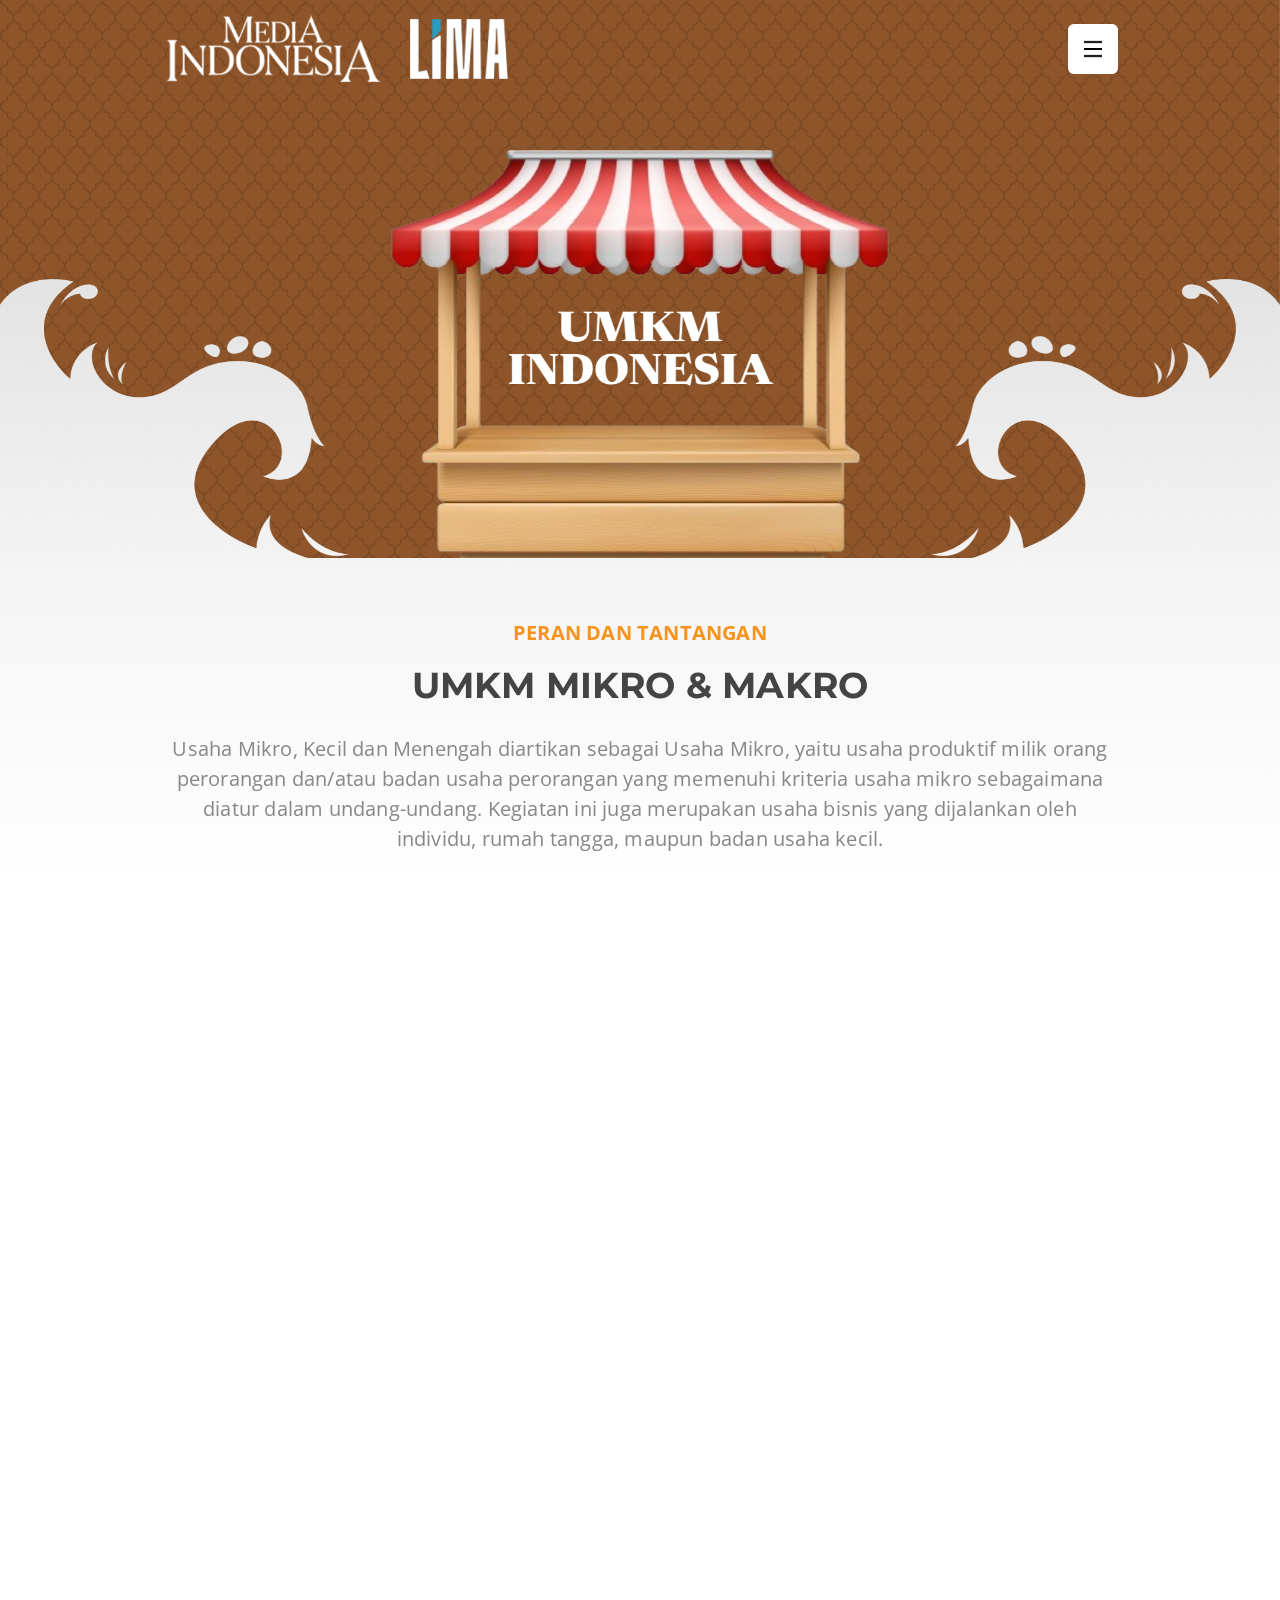
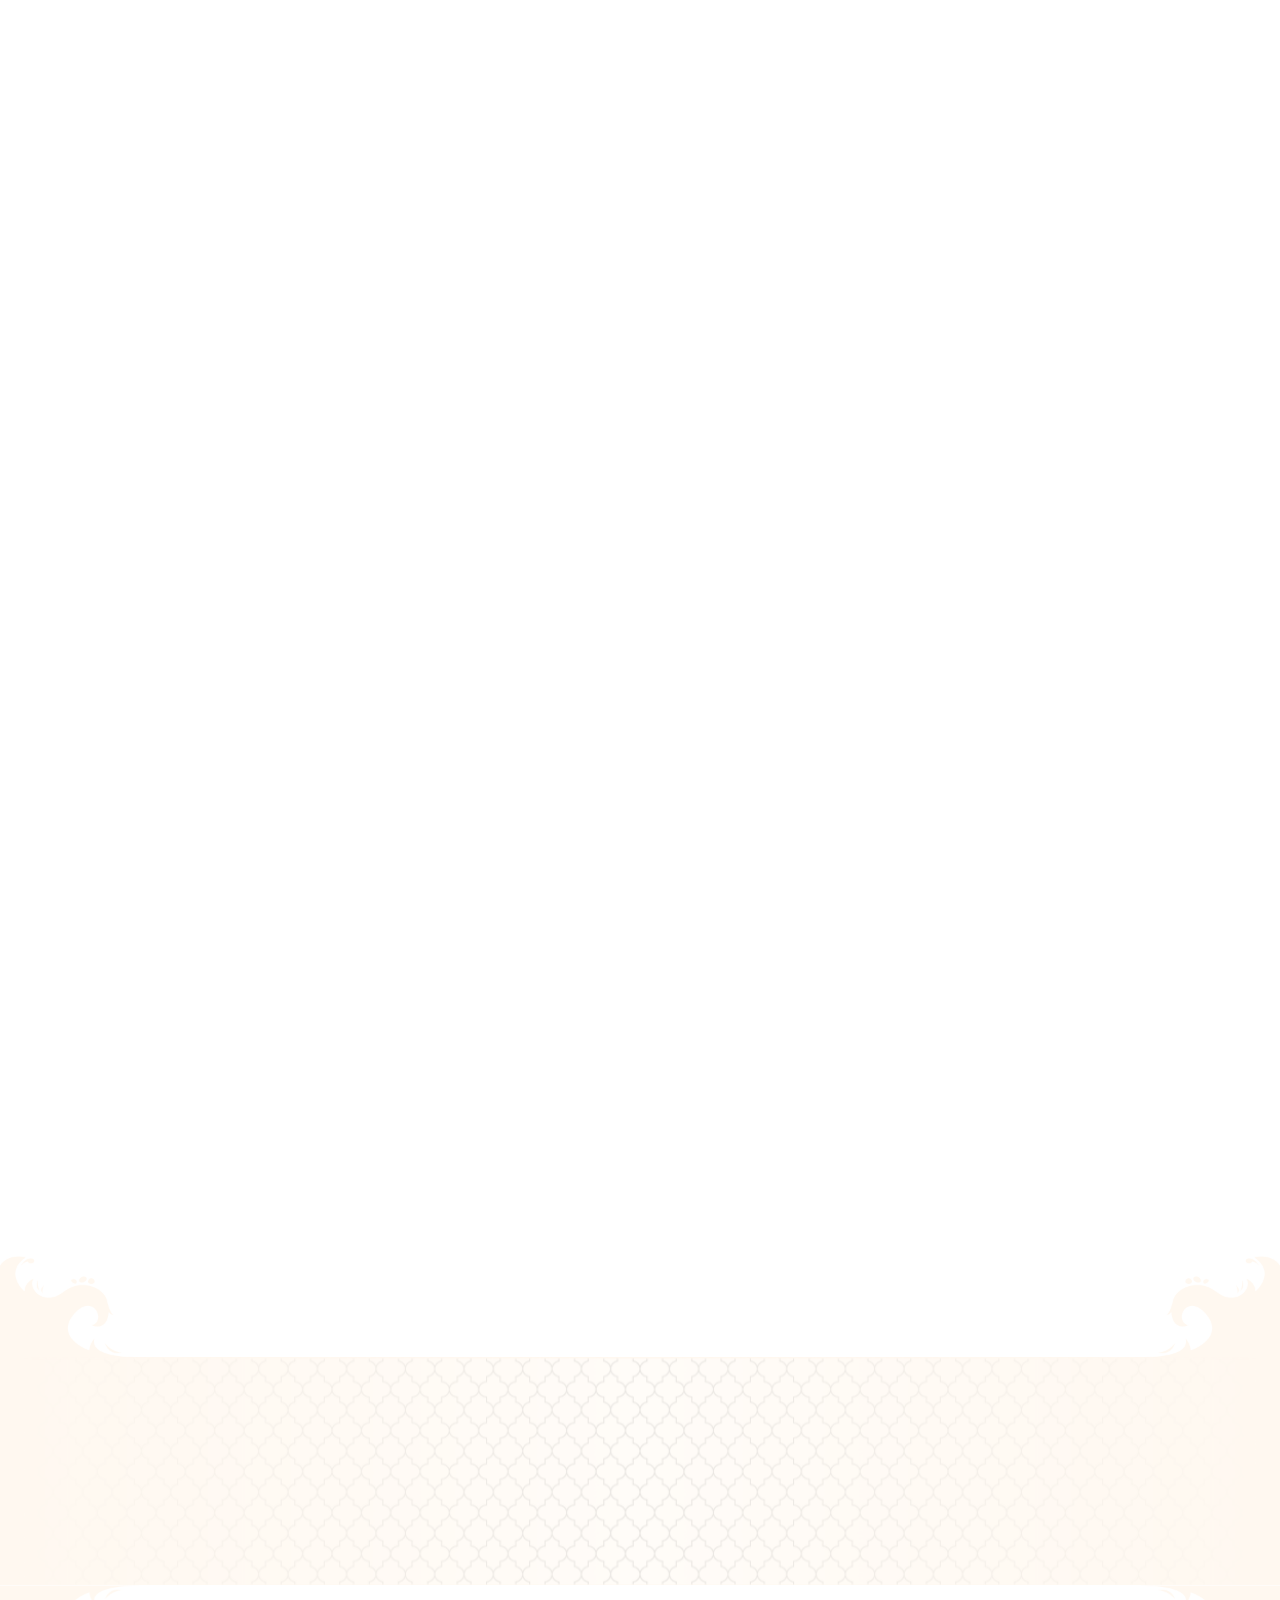
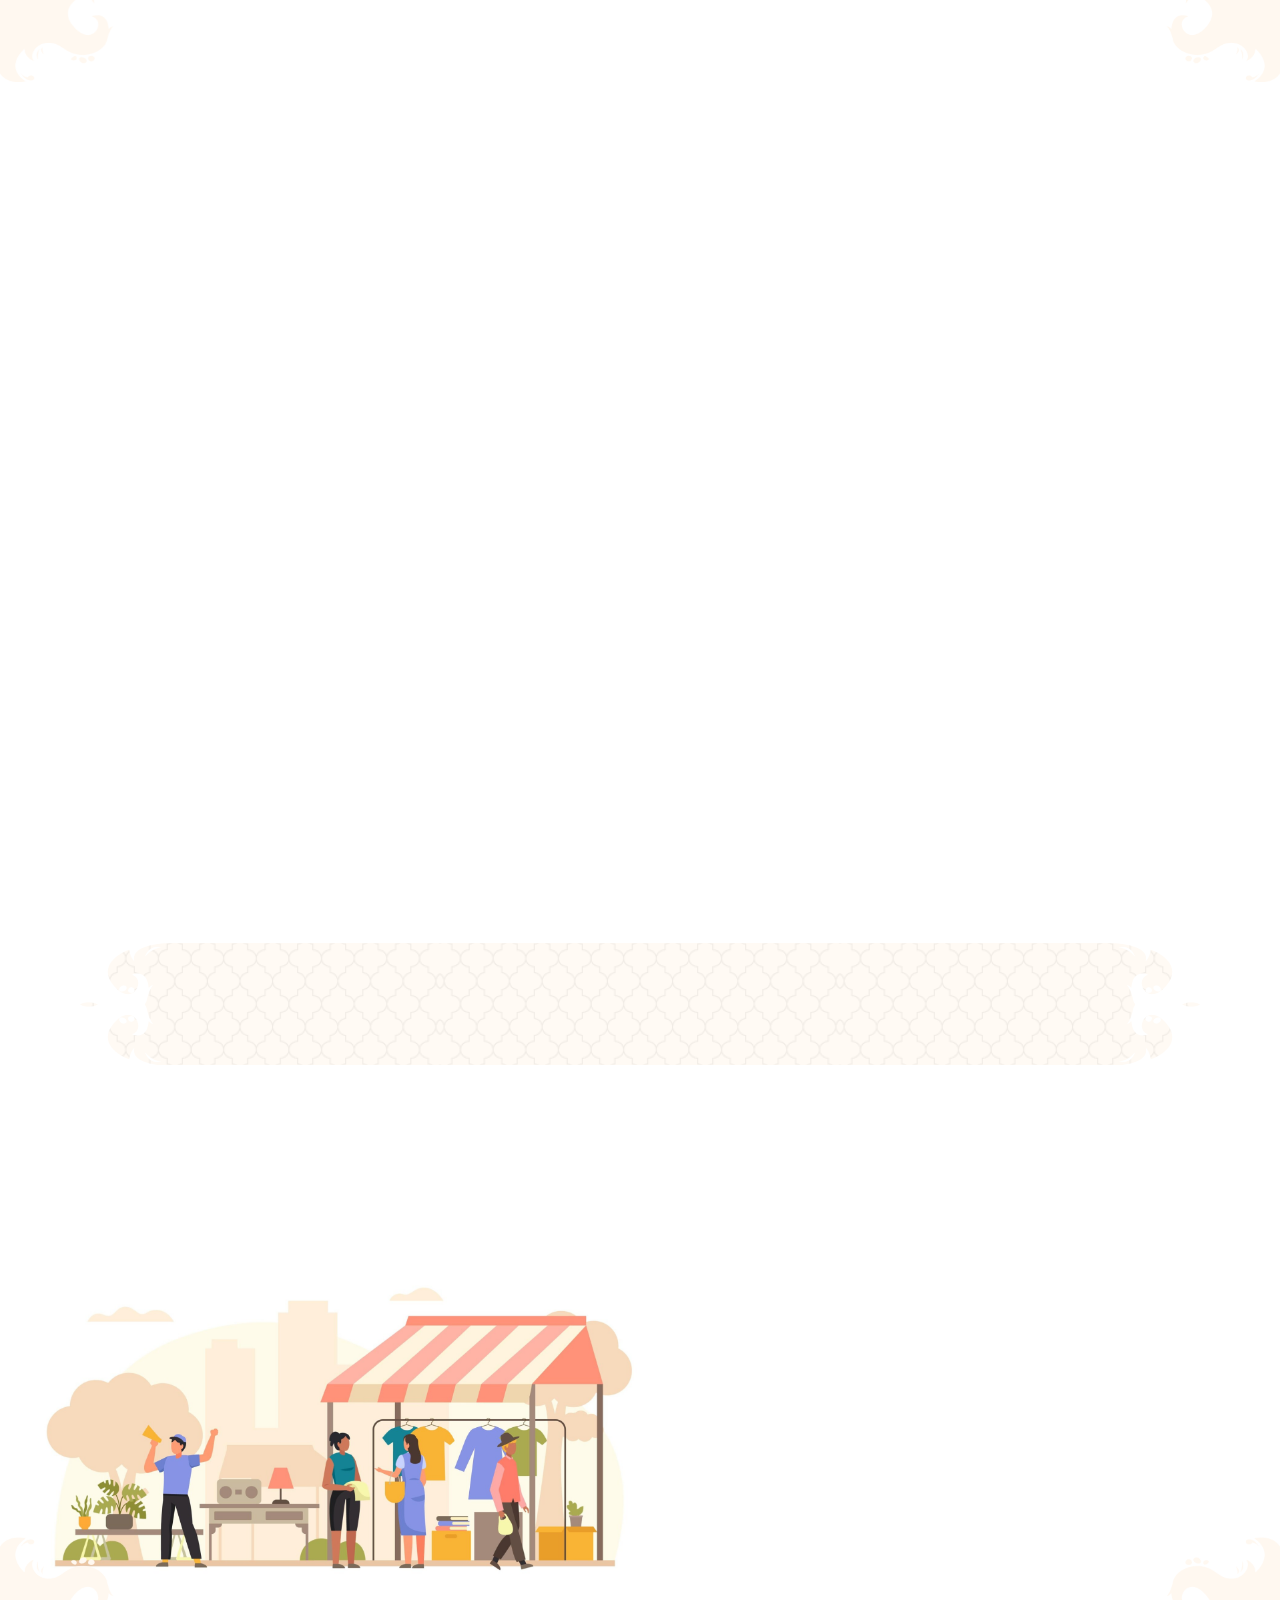
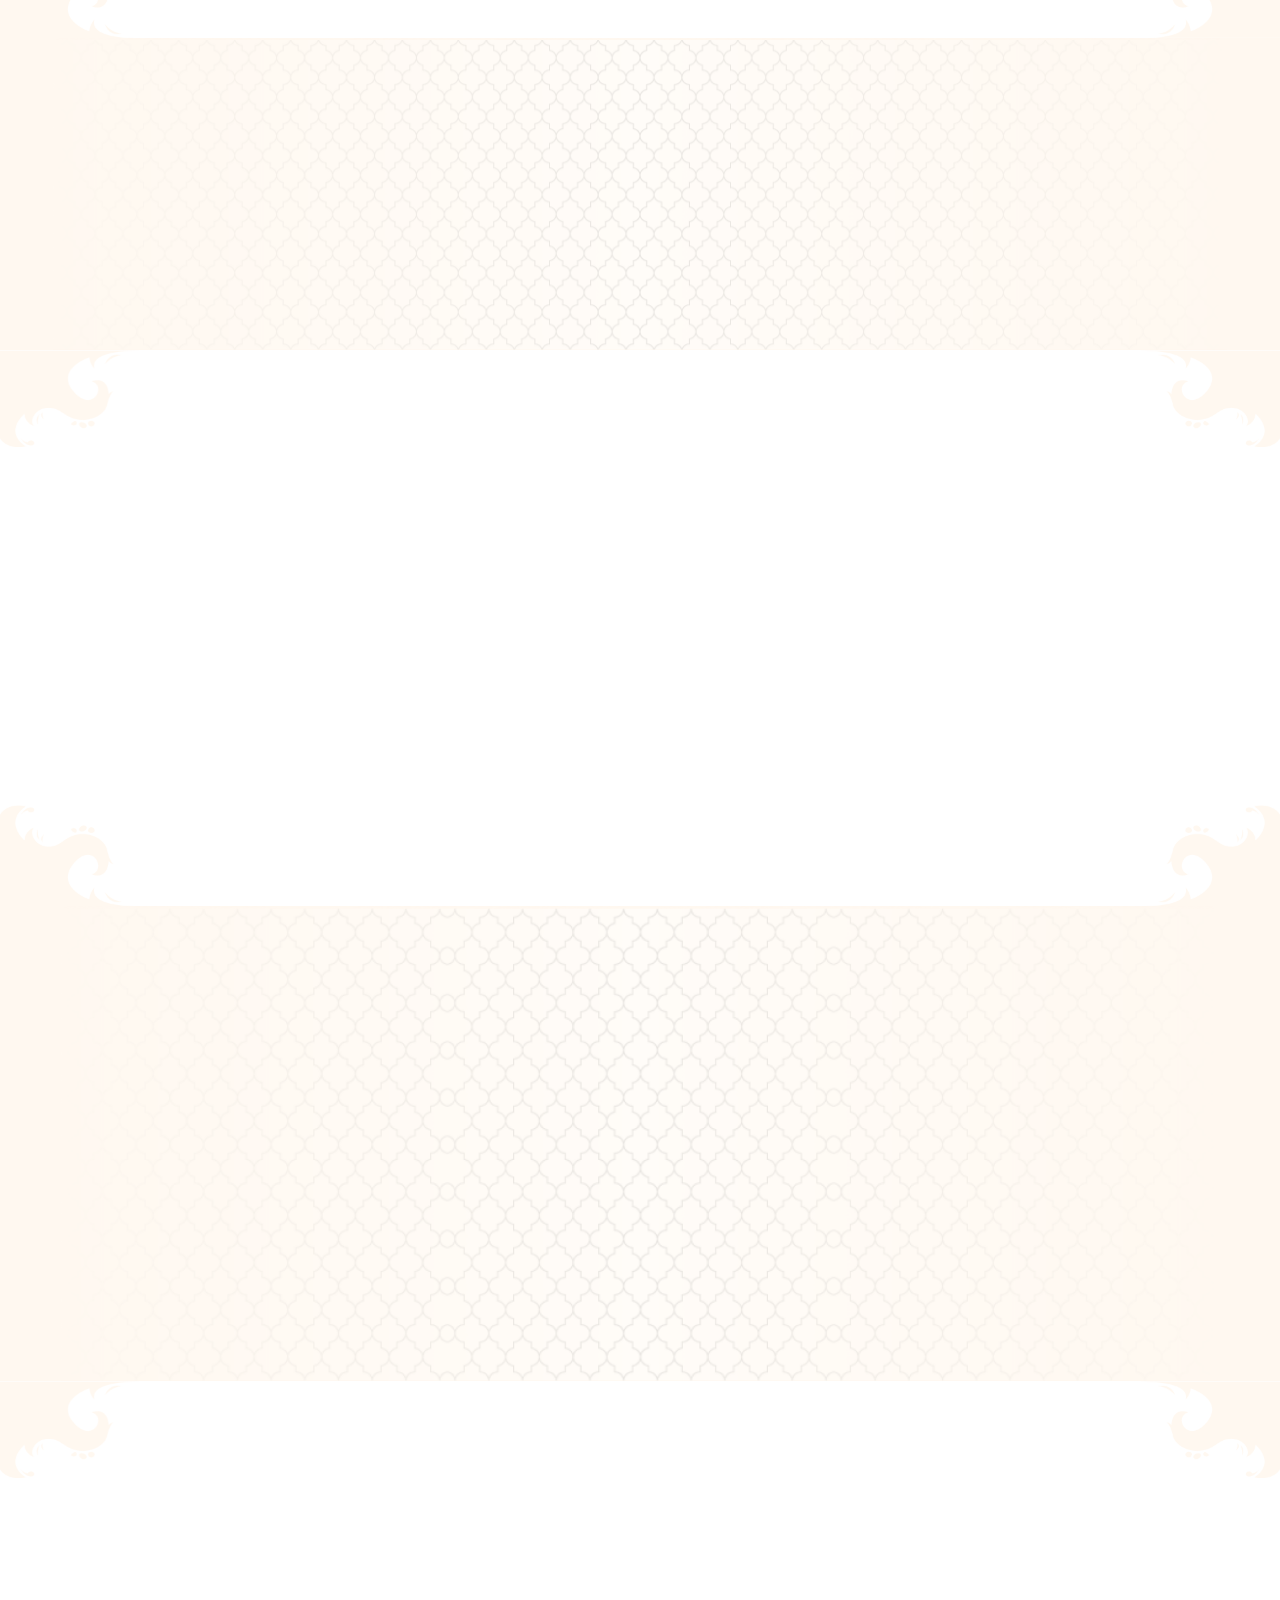
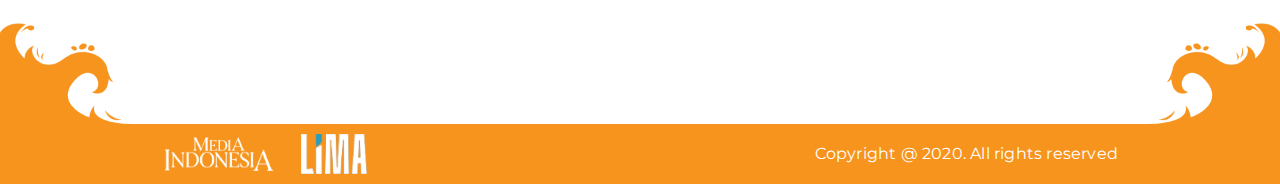
==== commit 7f823d1e: "updates" ====
--- a/index-2.html
+++ b/index-2.html
@@ -208,16 +208,16 @@
 		<div class="container">
 			<div class="row">
 				<div class="col-12">
-					<h3 class="text-center secondary-font pix-bold pix-black-gray-dark pix-margin-bottom-20">Tantangan UMKM ke Depan</h3>
+					<h3 class="text-center secondary-font pix-bold pix-black-gray-dark pix-margin-bottom-20" data-aos="fade-up">Tantangan UMKM ke Depan</h3>
 					<div class="umkm-content_about">
 						<div class="umkm-box-bg" data-aos="fade-right" data-aos-duration="1000">
 							<ul class="text-md-end">
-								<li>Inovasi dan Teknologi</li>
-								<li>Literasi Digital</li>
-								<li>Produktivitas</li>
-								<li>Legalitas & Perizinan</li>
-								<li>Pembiayaan</li>
-								<li>Branding & Pemasaran</li>
+								<li data-aos="fade-right" data-aos-delay="250">Inovasi dan Teknologi</li>
+								<li data-aos="fade-right" data-aos-delay="500">Literasi Digital</li>
+								<li data-aos="fade-right" data-aos-delay="750">Produktivitas</li>
+								<li data-aos="fade-right" data-aos-delay="1000">Legalitas & Perizinan</li>
+								<li data-aos="fade-right" data-aos-delay="1250">Pembiayaan</li>
+								<li data-aos="fade-right" data-aos-delay="1500">Branding & Pemasaran</li>
 							</ul>
 						</div>
 						<div class="umkm-box-center" data-aos="fade-up" data-aos-easing="linear" data-aos-duration="500">
@@ -225,12 +225,12 @@
 						</div>
 						<div class="umkm-box-bg" data-aos="fade-left" data-aos-duration="1000">
 							<ul>
-								<li>Sumber Daya Manusia</li>
-								<li>Standarisasi dan Setifikasi</li>
-								<li>Pemerataan Pembinaan</li>
-								<li>Pelatihan</li>
-								<li>Fasilitas</li>
-								<li>Basis Data Tunggal</li>
+								<li data-aos="fade-left" data-aos-delay="500">Sumber Daya Manusia</li>
+								<li data-aos="fade-left" data-aos-delay="750">Standarisasi dan Setifikasi</li>
+								<li data-aos="fade-left" data-aos-delay="1000">Pemerataan Pembinaan</li>
+								<li data-aos="fade-left" data-aos-delay="1250">Pelatihan</li>
+								<li data-aos="fade-left" data-aos-delay="1500">Fasilitas</li>
+								<li data-aos="fade-left" data-aos-delay="1750">Basis Data Tunggal</li>
 							</ul>
 						</div>
 					</div>
@@ -243,7 +243,7 @@
 		<div class="container">
 			<div class="row">
 				<div class="col-12 m-0">
-					<h3 class="text-center secondary-font pix-bold pix-black-gray-dark mb-0">Data Jumlah UMKM Menurut Sektor (2022)</h3>
+					<h3 class="text-center secondary-font pix-bold pix-black-gray-dark mb-0" data-aos="fade-up">Data Jumlah UMKM Menurut Sektor (2022)</h3>
 				</div>
 			</div>
 			<div class="row">
@@ -478,8 +478,8 @@
 			<div class="row align-items-center">
 				<div class="col-md-9 col-12">
 					<div data-aos="fade-right" data-aos-offset="300" data-aos-easing="ease-in-sine">
-						<h2 class="secondary-font pix-bold pix-black-gray-dark mx-0">PAYUNG HUKUM UMKM</h2>
-						<p class="pix-gray big-text-20 m-0">Undang-undang No 20/2008 tentang UMKM</p>
+						<h2 class="secondary-font pix-bold pix-black-gray-dark mx-0" data-aos="fade-up">PAYUNG HUKUM UMKM</h2>
+						<p class="pix-gray big-text-20 m-0" data-aos="fade-up" data-aos-delay="250">Undang-undang No 20/2008 tentang UMKM</p>
 					</div>
 				</div>
 				<div class="col-md-3 col-12">
@@ -497,7 +497,7 @@
 		<div class="container">
 			<div class="row">
 				<div class="col-12">
-					<h2 class="secondary-font pix-bold pix-black-gray-dark text-center">KRITERIA UMKM</h2>
+					<h2 class="secondary-font pix-bold pix-black-gray-dark text-center" data-aos="fade-up">KRITERIA UMKM</h2>
 					<div class="umkm-kriteria_item" data-aos="zoom-in" data-aos-duration="500">
 						<div class="kriteria_img" data-aos="flip-left" data-aos-delay="500">
 							<img src="./assets/images/criteria-1.png" alt="images">
@@ -532,7 +532,7 @@
 			<div class="pix-vector pix-vwhite top_right"></div>
 			<div class="row">
 				<div class="col-12">
-					<h2 class="secondary-font pix-bold pix-black-gray-dark text-center">MANFAAT UMKM</h2>
+					<h2 class="secondary-font pix-bold pix-black-gray-dark text-center" data-aos="fade-up">MANFAAT UMKM</h2>
 					<div data-aos="fade-up" data-aos-duration="1000">
 						<lottie-player src="https://lottie.host/9681ed06-71a2-4946-ba17-9ff17fdc3664/WyfPKBvtcB.json" background="none" speed="1" style="width: 300px; height: 300px" loop autoplay direction="1" mode="normal"></lottie-player>
 						<ul class="list-manfaat list-unstyled m-0">
@@ -564,7 +564,7 @@
 		<div class="container">
 			<div class="row">
 				<div class="col-12">
-					<h2 class="secondary-font pix-bold pix-black-gray-dark text-center">DATA JENIS DAN JUMLAH UNIT USAHA (2021)</h2>
+					<h2 class="secondary-font pix-bold pix-black-gray-dark text-center" data-aos="fade-up">DATA JENIS DAN JUMLAH UNIT USAHA (2021)</h2>
 				</div>
 			</div>
 			<div class="row align-items-center">
@@ -613,7 +613,7 @@
 		<div class="container">
 			<div class="row">
 				<div class="col-12">
-					<h2 class="secondary-font pix-bold pix-black-gray-dark text-center">KONDISI UMKM DI INDONESIA (2021)</h2>
+					<h2 class="secondary-font pix-bold pix-black-gray-dark text-center" data-aos="fade-up">KONDISI UMKM DI INDONESIA (2021)</h2>
 				</div>
 			</div>
 			<div class="umkm-percentage">
@@ -653,7 +653,7 @@
 		<div class="container">
 			<div class="row">
 				<div class="col-12">
-					<h2 class="secondary-font pix-bold pix-black-gray-dark text-center">CONTOH-CONTOH UMKM DI INDONESIA</h2>
+					<h2 class="secondary-font pix-bold pix-black-gray-dark text-center" data-aos="fade-up">CONTOH-CONTOH UMKM DI INDONESIA</h2>
 					<div class="umkm-type">
 						<div class="type-item" data-aos="fade-right">
 							<div class="type_img">
@@ -703,7 +703,7 @@
 		<div class="container">
 			<div class="row">
 				<div class="col-12">
-					<h2 class="secondary-font pix-bold pix-black-gray-dark text-center">Negara Tujuan Ekspor UKM Indonesia Terbesar (2020)</h2>
+					<h2 class="secondary-font pix-bold pix-black-gray-dark text-center" data-aos="fade-up">Negara Tujuan Ekspor UKM Indonesia Terbesar (2020)</h2>
 					<div class="umkm-list5 umkm-export pix-margin-top-40">
 						<div class="item-list" data-aos="fade-up" data-aos-duration="500" data-aos-easing="linear">
 							<img src="./assets/images/negara-amerika.png" alt="country image">
@@ -737,7 +737,7 @@
 		<div class="container">
 			<div class="row">
 				<div class="col-12">
-					<h2 class="secondary-font pix-bold pix-black-gray-dark text-center">KELOMPOK PRODUK EKSPOR UKM TERBESAR (2020)</h2>
+					<h2 class="secondary-font pix-bold pix-black-gray-dark text-center" data-aos="fade-up">KELOMPOK PRODUK EKSPOR UKM TERBESAR (2020)</h2>
 					<div class="umkm-list5 umkm-export_type">
 						<div class="item-list" data-aos="zoom-in" data-aos-duration="500" data-aos-delay="500">
 							<lottie-player src="https://lottie.host/e2233df3-7dfd-4e1a-bc21-b09b904f8a44/htqsDCx0ex.json" background="none" speed="1" style="width: 300px; height: 300px" loop autoplay direction="1" mode="normal"></lottie-player>
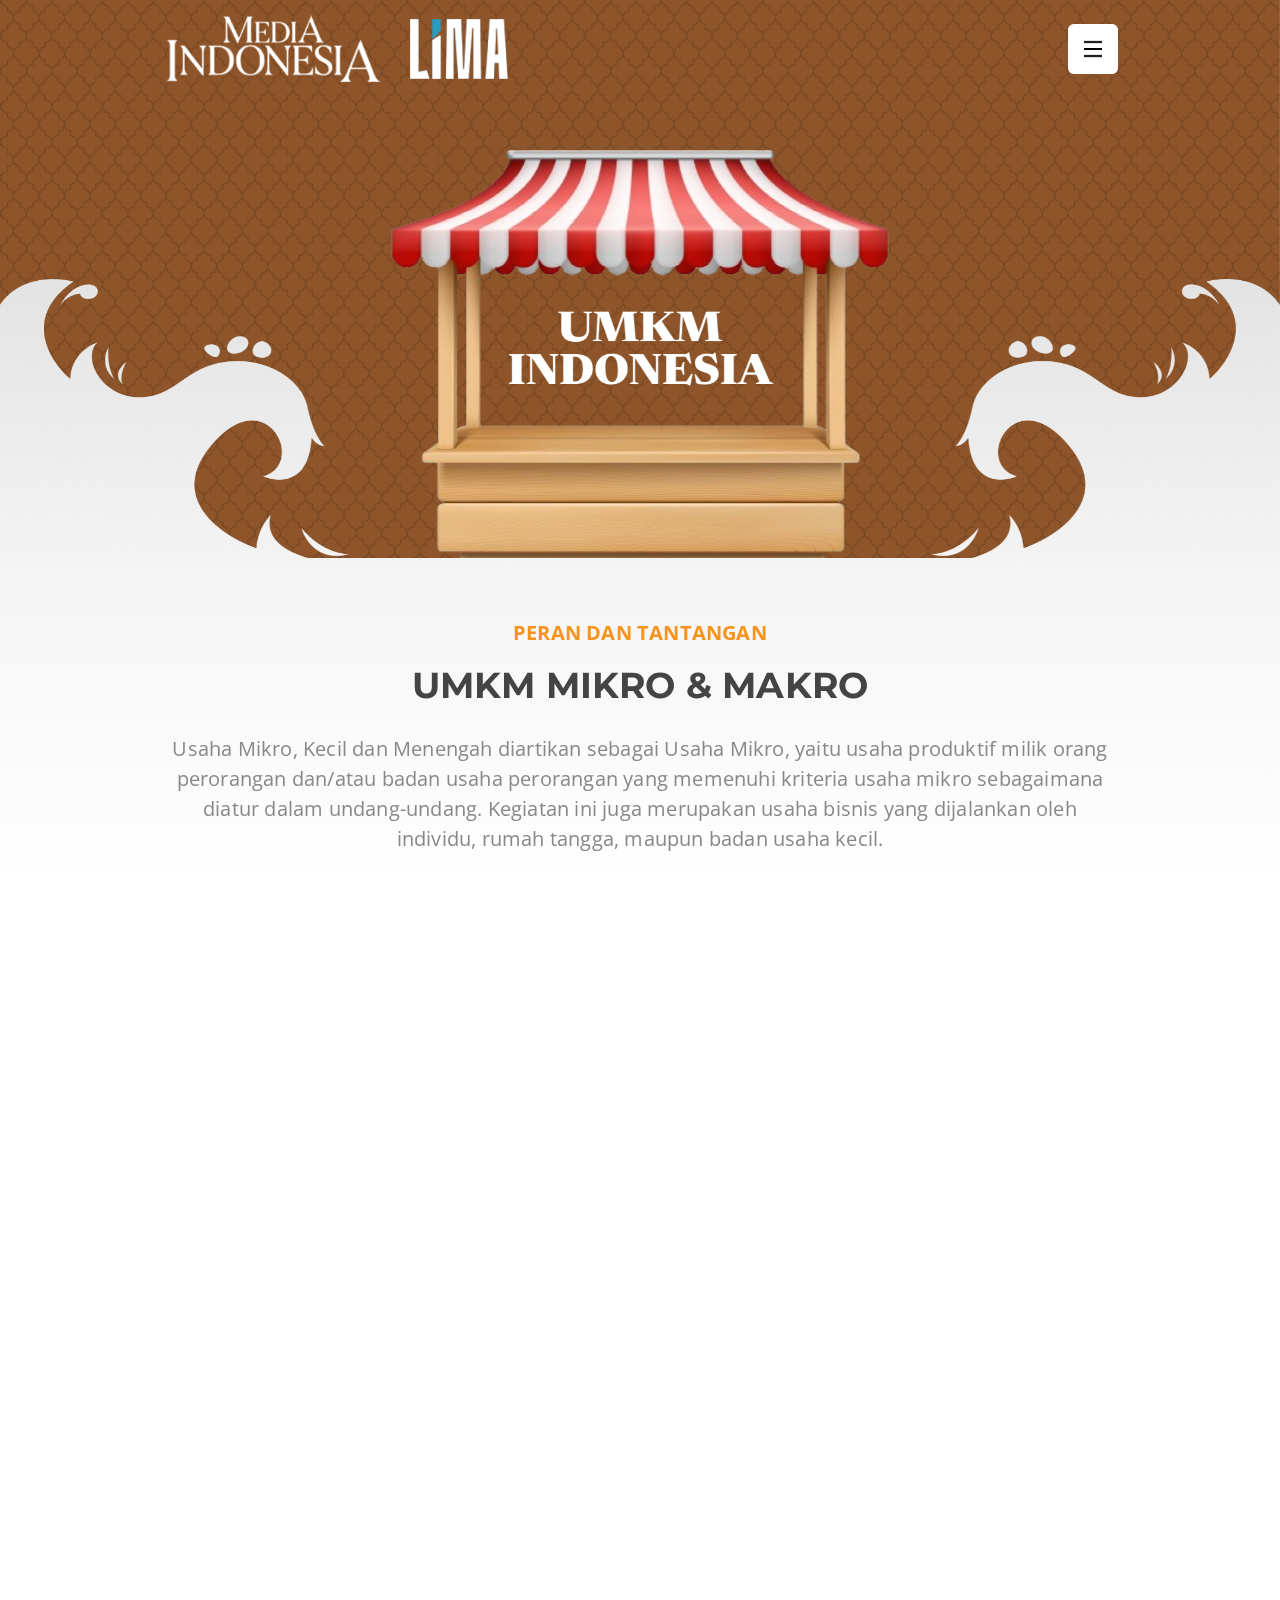
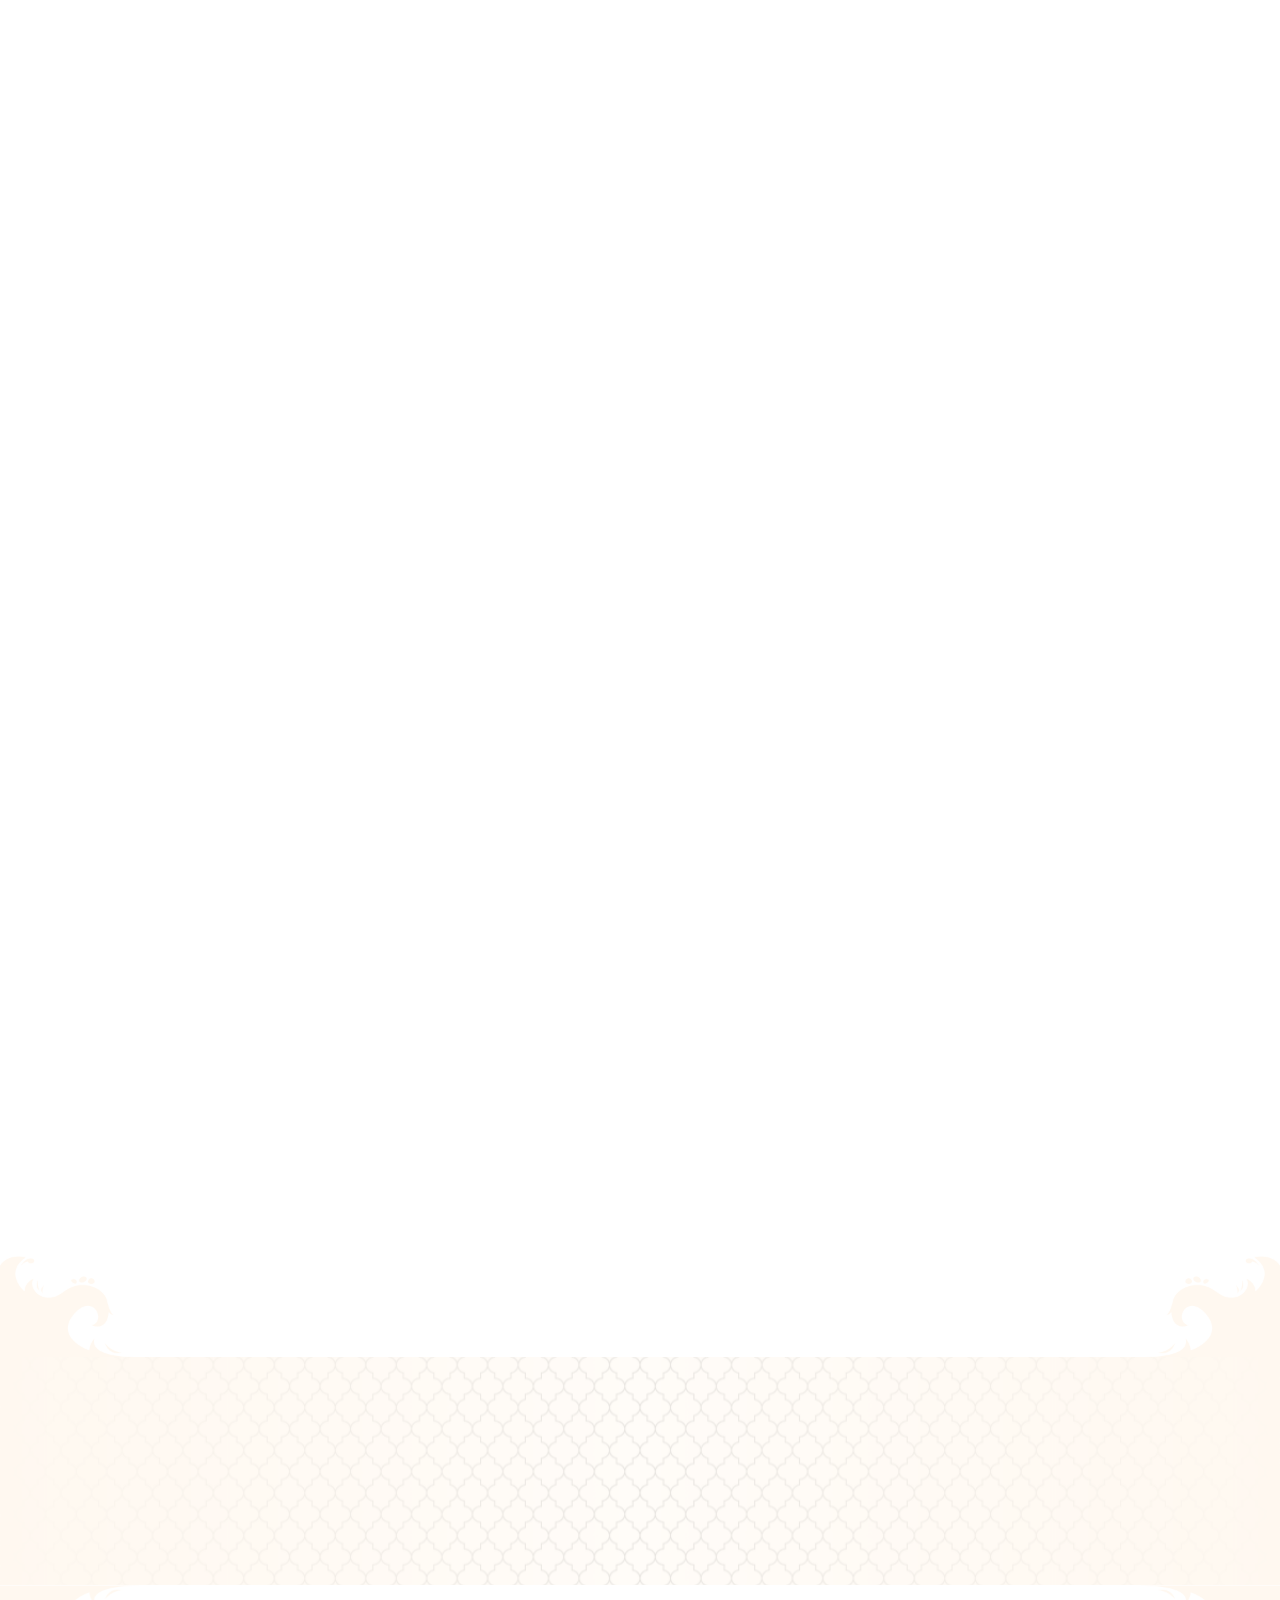
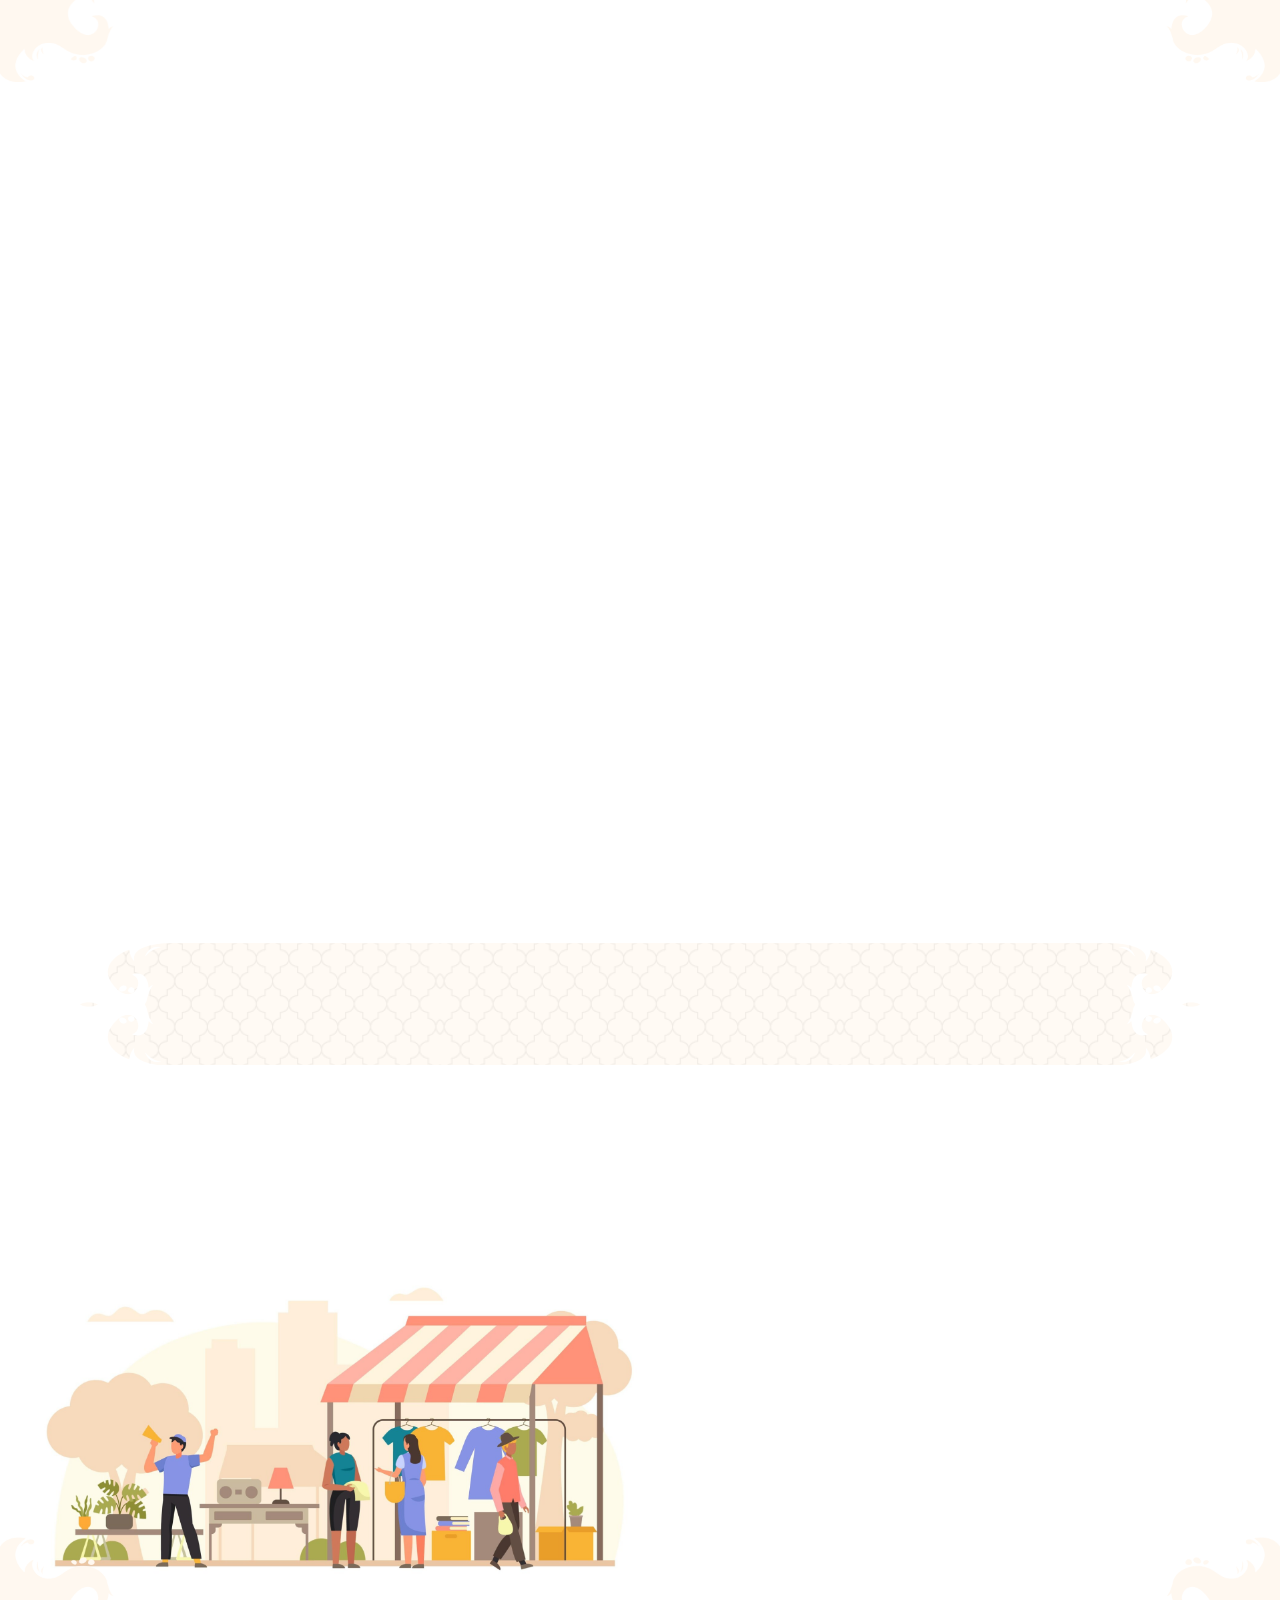
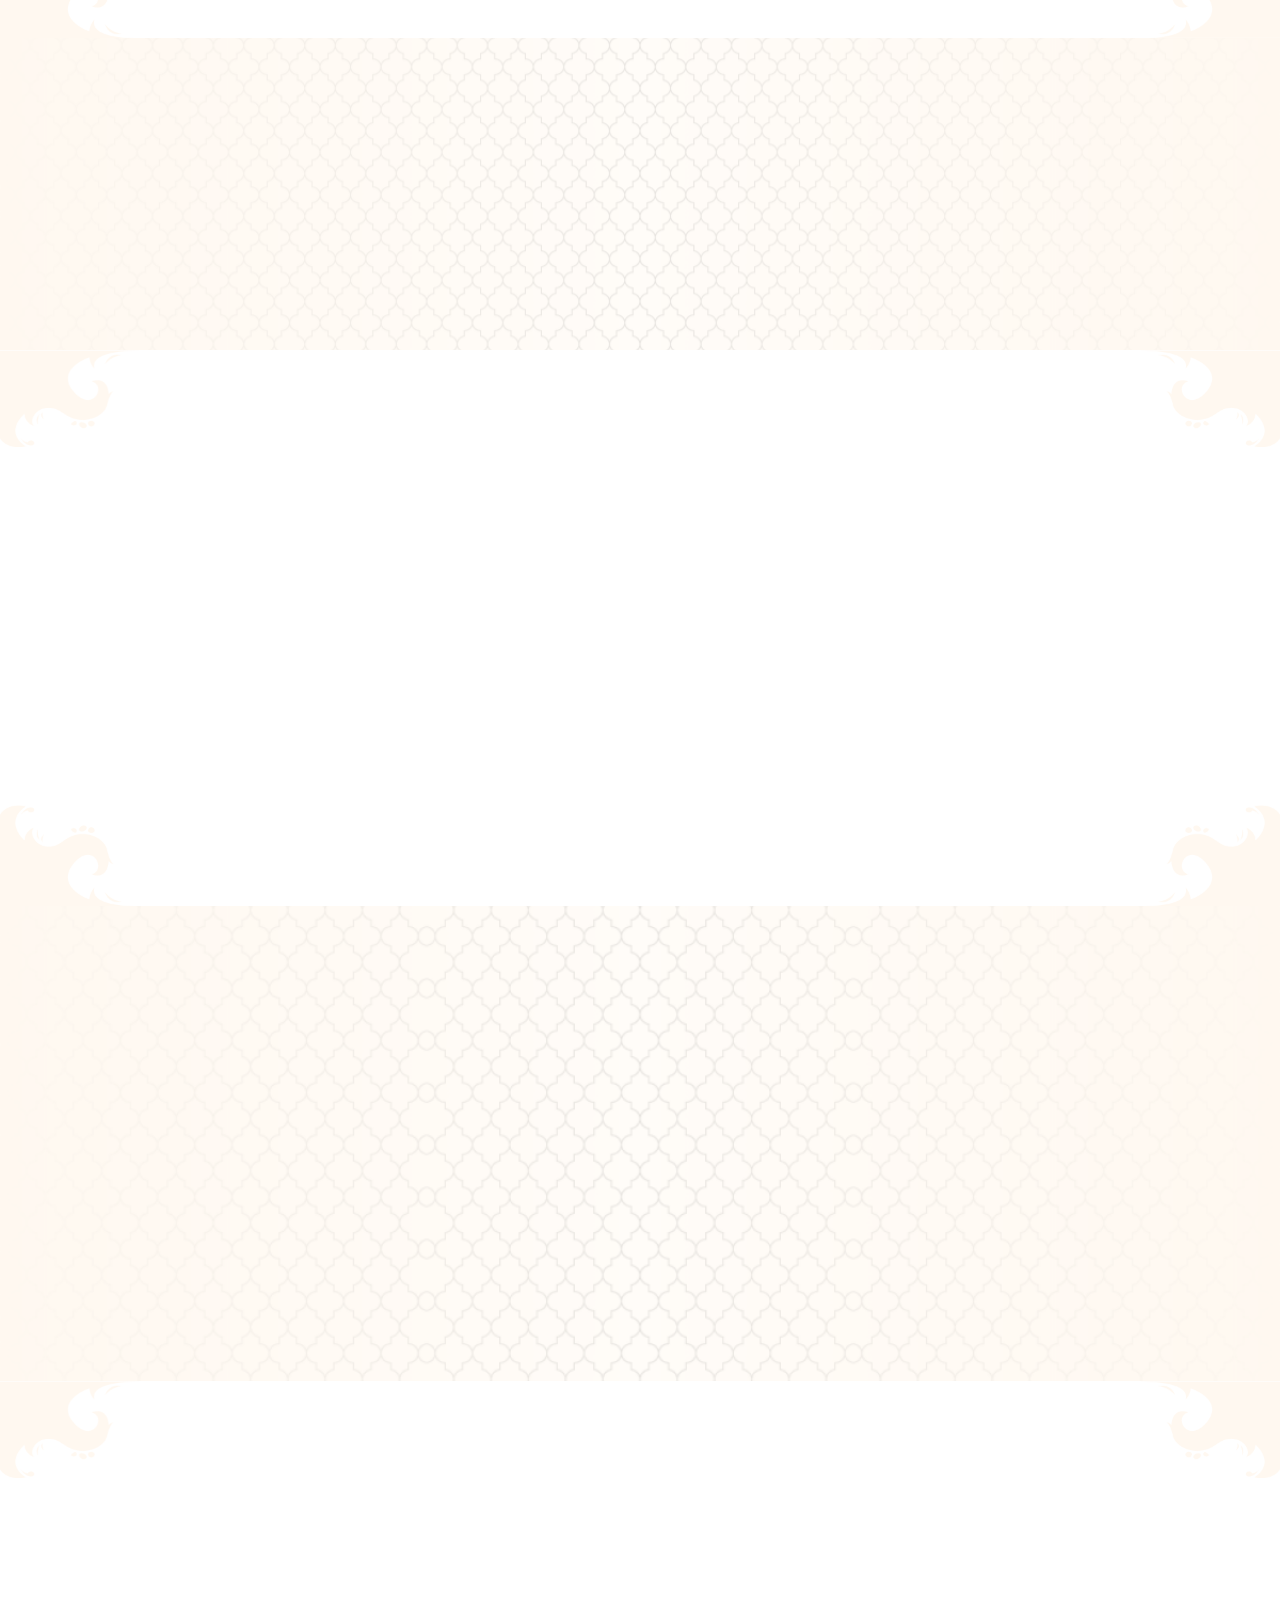
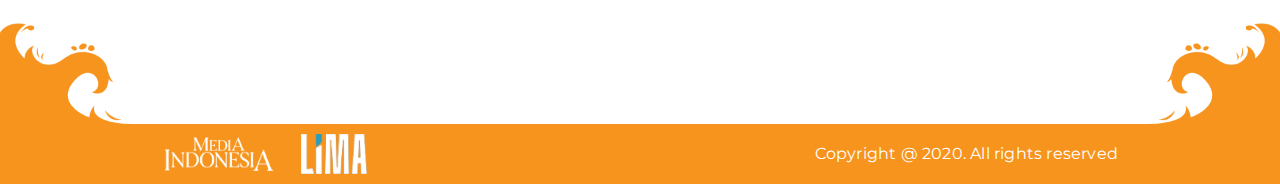
==== commit 134a079f: "updates" ====
--- a/index-2.html
+++ b/index-2.html
@@ -476,13 +476,13 @@
 		<div class="pix-vector pix-vcream top_right"></div>
 		<div class="container">
 			<div class="row align-items-center">
-				<div class="col-md-9 col-12">
+				<div class="col-lg-9 col-md-8 col-12">
 					<div data-aos="fade-right" data-aos-offset="300" data-aos-easing="ease-in-sine">
 						<h2 class="secondary-font pix-bold pix-black-gray-dark mx-0" data-aos="fade-up">PAYUNG HUKUM UMKM</h2>
 						<p class="pix-gray big-text-20 m-0" data-aos="fade-up" data-aos-delay="250">Undang-undang No 20/2008 tentang UMKM</p>
 					</div>
 				</div>
-				<div class="col-md-3 col-12">
+				<div class="col-lg-3 col-md-4 col-12">
 					<div data-aos="fade-left" data-aos-offset="400">
 						<a href="#" class="popup-btn orange-bg2 btn pix-white pix-bold d-block text-center mt-4 mt-md-0">Lihat Undang-Undang</a>
 					</div>
--- a/assets/css/custom.css
+++ b/assets/css/custom.css
@@ -1,3 +1,7 @@
+html,
+body {
+    overflow-x: hidden;
+}
 .pix_section h2,
 .pix_section h3 {
   margin-bottom: 20px;
@@ -234,6 +238,18 @@
 }
 .umkm-content_about .umkm-box-center lottie-player {
   margin-top: -50px;
+}
+@media screen and (max-width: 1024.9px) {
+    .umkm-content_about {
+        align-items: center;
+    }
+    .umkm-content_about .umkm-box-center {
+        width: 100%;
+    }
+    .umkm-content_about .umkm-box-center lottie-player {
+        margin: 0;
+    }
+
 }
 @media screen and (max-width: 767.9px) {
   .umkm-content_about {
@@ -366,7 +382,7 @@
 }
 
 .umkm-bg-net {
-  background-size: contain;
+  background-size: cover;
   background-position: center;
   background-repeat: no-repeat;
   background-color: #fff8f0;
@@ -603,41 +619,41 @@
   }
 }
 @media screen and (max-width: 1024.9px) and (min-width: 768px) {
+  .umkm-manfaat .img-manfaat,
+  .umkm-manfaat lottie-player  {
+    width: 350px !important;
+  }
   .umkm-manfaat .list-manfaat li:first-child {
-    bottom: 140px;
-    left: 20px;
+    bottom: 230px;
+    left: 10px;
   }
   .umkm-manfaat .list-manfaat li:nth-child(2) {
-    bottom: 82px;
-    left: 20px;
+    bottom: 154px;
+    left: 10px;
   }
   .umkm-manfaat .list-manfaat li:nth-child(3) {
-    bottom: 24px;
-    left: 20px;
+    bottom: 78px;
+    left: 10px;
   }
   .umkm-manfaat .list-manfaat li:nth-child(4) {
-    bottom: 112px;
-    right: 20px;
+    bottom: 200px;
+    right: 10px;
   }
   .umkm-manfaat .list-manfaat li:nth-child(5) {
-    bottom: 34px;
-    right: 20px;
+    bottom: 124px;
+    right: 10px;
   }
   .umkm-manfaat .list-manfaat li h6::after {
-    background-size: 50px;
-    width: 50px;
+    background-size: 45px;
+    width: 45px;
   }
   .umkm-manfaat .list-manfaat li h6 {
-    padding-right: 60px;
-    max-width: 250px;
+    padding-right: 55px;
+    max-width: 255px;
   }
   .umkm-manfaat .list-manfaat li:nth-child(4) h6,
   .umkm-manfaat .list-manfaat li:nth-child(5) h6 {
-    padding-left: 60px;
-  }
-  .umkm-manfaat .img-manfaat {
-    width: 220px;
-    margin-bottom: -10px;
+    padding-left: 55px;
   }
 }
 @media screen and (max-width: 767.9px) and (min-width: 576px) {
@@ -652,8 +668,10 @@
   .umkm-manfaat .list-manfaat li {
     position: relative;
   }
-  .umkm-manfaat .img-manfaat {
-    display: none;
+  .umkm-manfaat .img-manfaat,
+  .umkm-manfaat lottie-player  {
+    width: 350px !important;
+    margin: 0;
   }
   .umkm-manfaat .list-manfaat li h6 {
     padding: 0;
@@ -708,7 +726,7 @@
 }
 @media screen and (max-width: 767.9px) {
   .umkm-business .img-business {
-    margin: -30px auto -20px auto;
+    margin: -20px auto;
     max-width: 100%;
     z-index: -1;
     position: relative;
--- a/assets/css/custom.css
+++ b/assets/css/custom.css
@@ -1,3 +1,7 @@
+html,
+body {
+    overflow-x: hidden;
+}
 .pix_section h2,
 .pix_section h3 {
   margin-bottom: 20px;
@@ -234,6 +238,18 @@
 }
 .umkm-content_about .umkm-box-center lottie-player {
   margin-top: -50px;
+}
+@media screen and (max-width: 1024.9px) {
+    .umkm-content_about {
+        align-items: center;
+    }
+    .umkm-content_about .umkm-box-center {
+        width: 100%;
+    }
+    .umkm-content_about .umkm-box-center lottie-player {
+        margin: 0;
+    }
+
 }
 @media screen and (max-width: 767.9px) {
   .umkm-content_about {
@@ -366,7 +382,7 @@
 }
 
 .umkm-bg-net {
-  background-size: contain;
+  background-size: cover;
   background-position: center;
   background-repeat: no-repeat;
   background-color: #fff8f0;
@@ -603,41 +619,41 @@
   }
 }
 @media screen and (max-width: 1024.9px) and (min-width: 768px) {
+  .umkm-manfaat .img-manfaat,
+  .umkm-manfaat lottie-player  {
+    width: 350px !important;
+  }
   .umkm-manfaat .list-manfaat li:first-child {
-    bottom: 140px;
-    left: 20px;
+    bottom: 230px;
+    left: 10px;
   }
   .umkm-manfaat .list-manfaat li:nth-child(2) {
-    bottom: 82px;
-    left: 20px;
+    bottom: 154px;
+    left: 10px;
   }
   .umkm-manfaat .list-manfaat li:nth-child(3) {
-    bottom: 24px;
-    left: 20px;
+    bottom: 78px;
+    left: 10px;
   }
   .umkm-manfaat .list-manfaat li:nth-child(4) {
-    bottom: 112px;
-    right: 20px;
+    bottom: 200px;
+    right: 10px;
   }
   .umkm-manfaat .list-manfaat li:nth-child(5) {
-    bottom: 34px;
-    right: 20px;
+    bottom: 124px;
+    right: 10px;
   }
   .umkm-manfaat .list-manfaat li h6::after {
-    background-size: 50px;
-    width: 50px;
+    background-size: 45px;
+    width: 45px;
   }
   .umkm-manfaat .list-manfaat li h6 {
-    padding-right: 60px;
-    max-width: 250px;
+    padding-right: 55px;
+    max-width: 255px;
   }
   .umkm-manfaat .list-manfaat li:nth-child(4) h6,
   .umkm-manfaat .list-manfaat li:nth-child(5) h6 {
-    padding-left: 60px;
-  }
-  .umkm-manfaat .img-manfaat {
-    width: 220px;
-    margin-bottom: -10px;
+    padding-left: 55px;
   }
 }
 @media screen and (max-width: 767.9px) and (min-width: 576px) {
@@ -652,8 +668,10 @@
   .umkm-manfaat .list-manfaat li {
     position: relative;
   }
-  .umkm-manfaat .img-manfaat {
-    display: none;
+  .umkm-manfaat .img-manfaat,
+  .umkm-manfaat lottie-player  {
+    width: 350px !important;
+    margin: 0;
   }
   .umkm-manfaat .list-manfaat li h6 {
     padding: 0;
@@ -708,7 +726,7 @@
 }
 @media screen and (max-width: 767.9px) {
   .umkm-business .img-business {
-    margin: -30px auto -20px auto;
+    margin: -20px auto;
     max-width: 100%;
     z-index: -1;
     position: relative;
